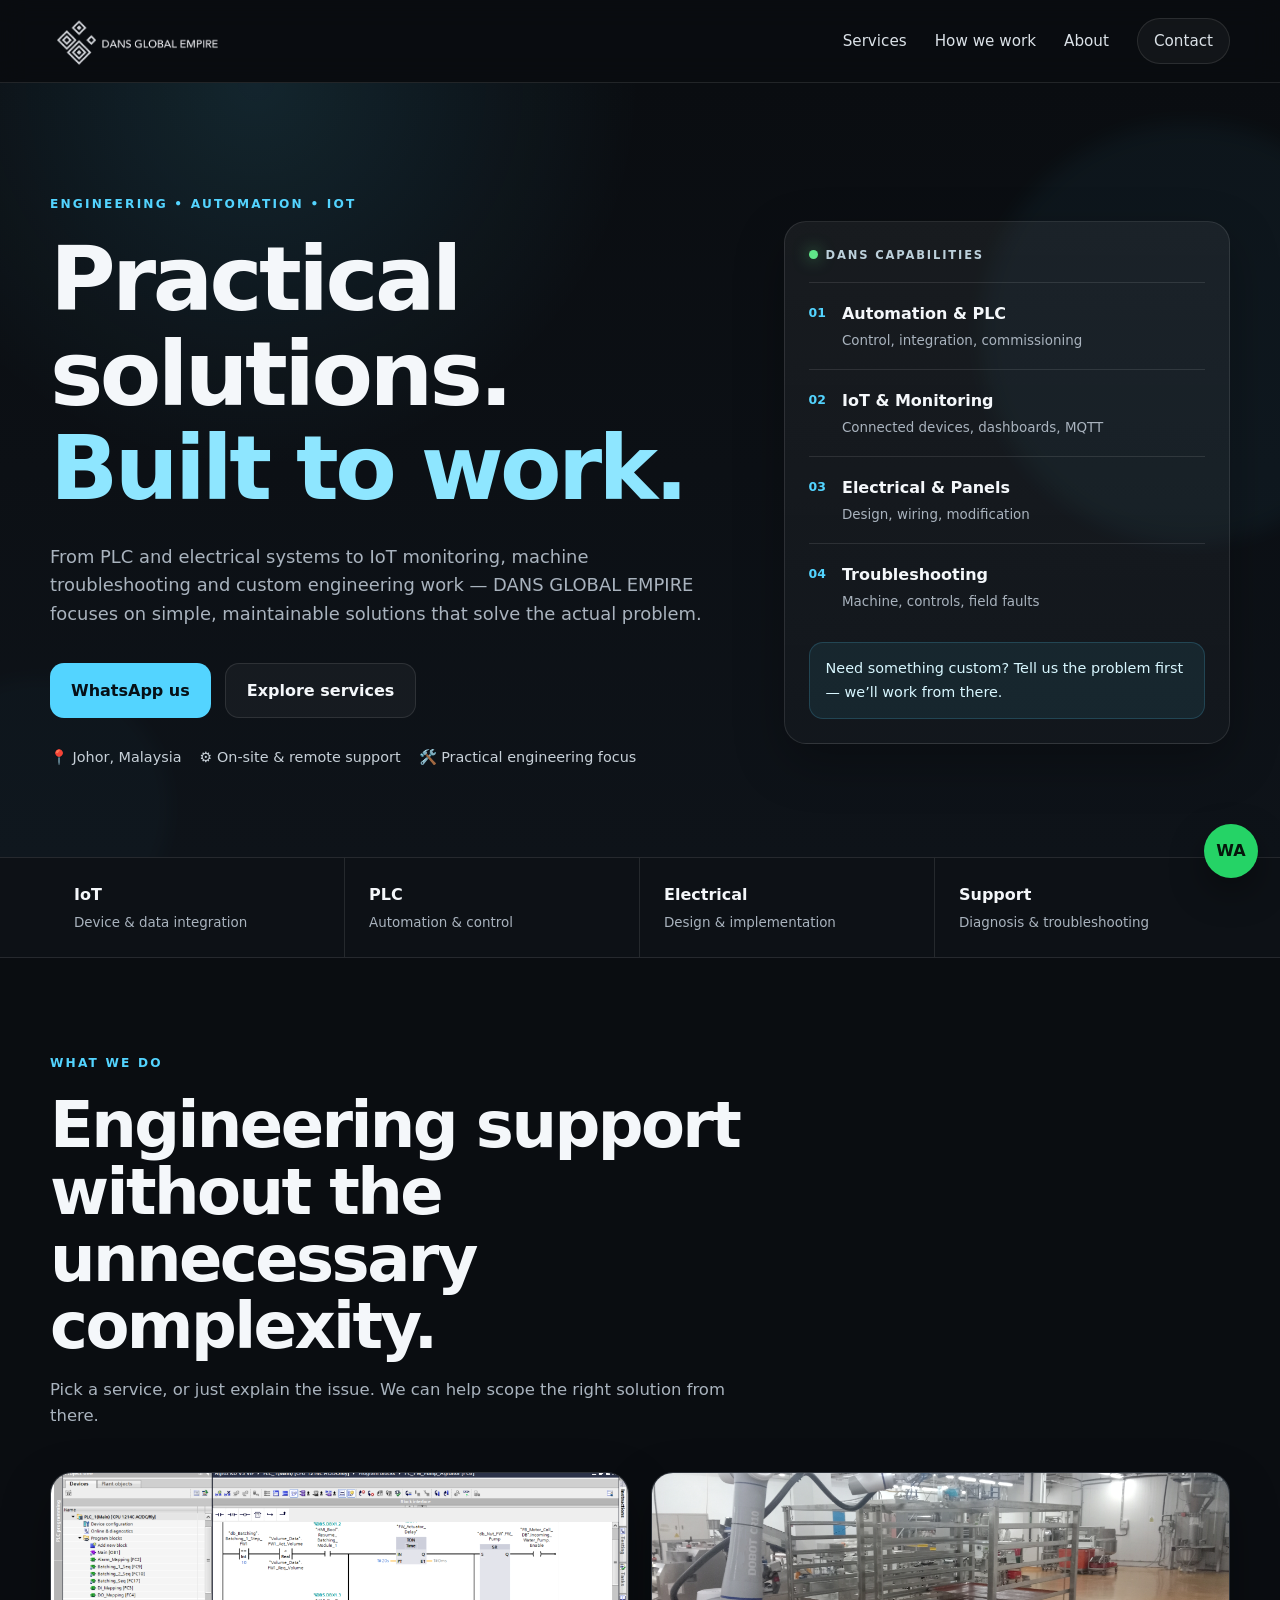
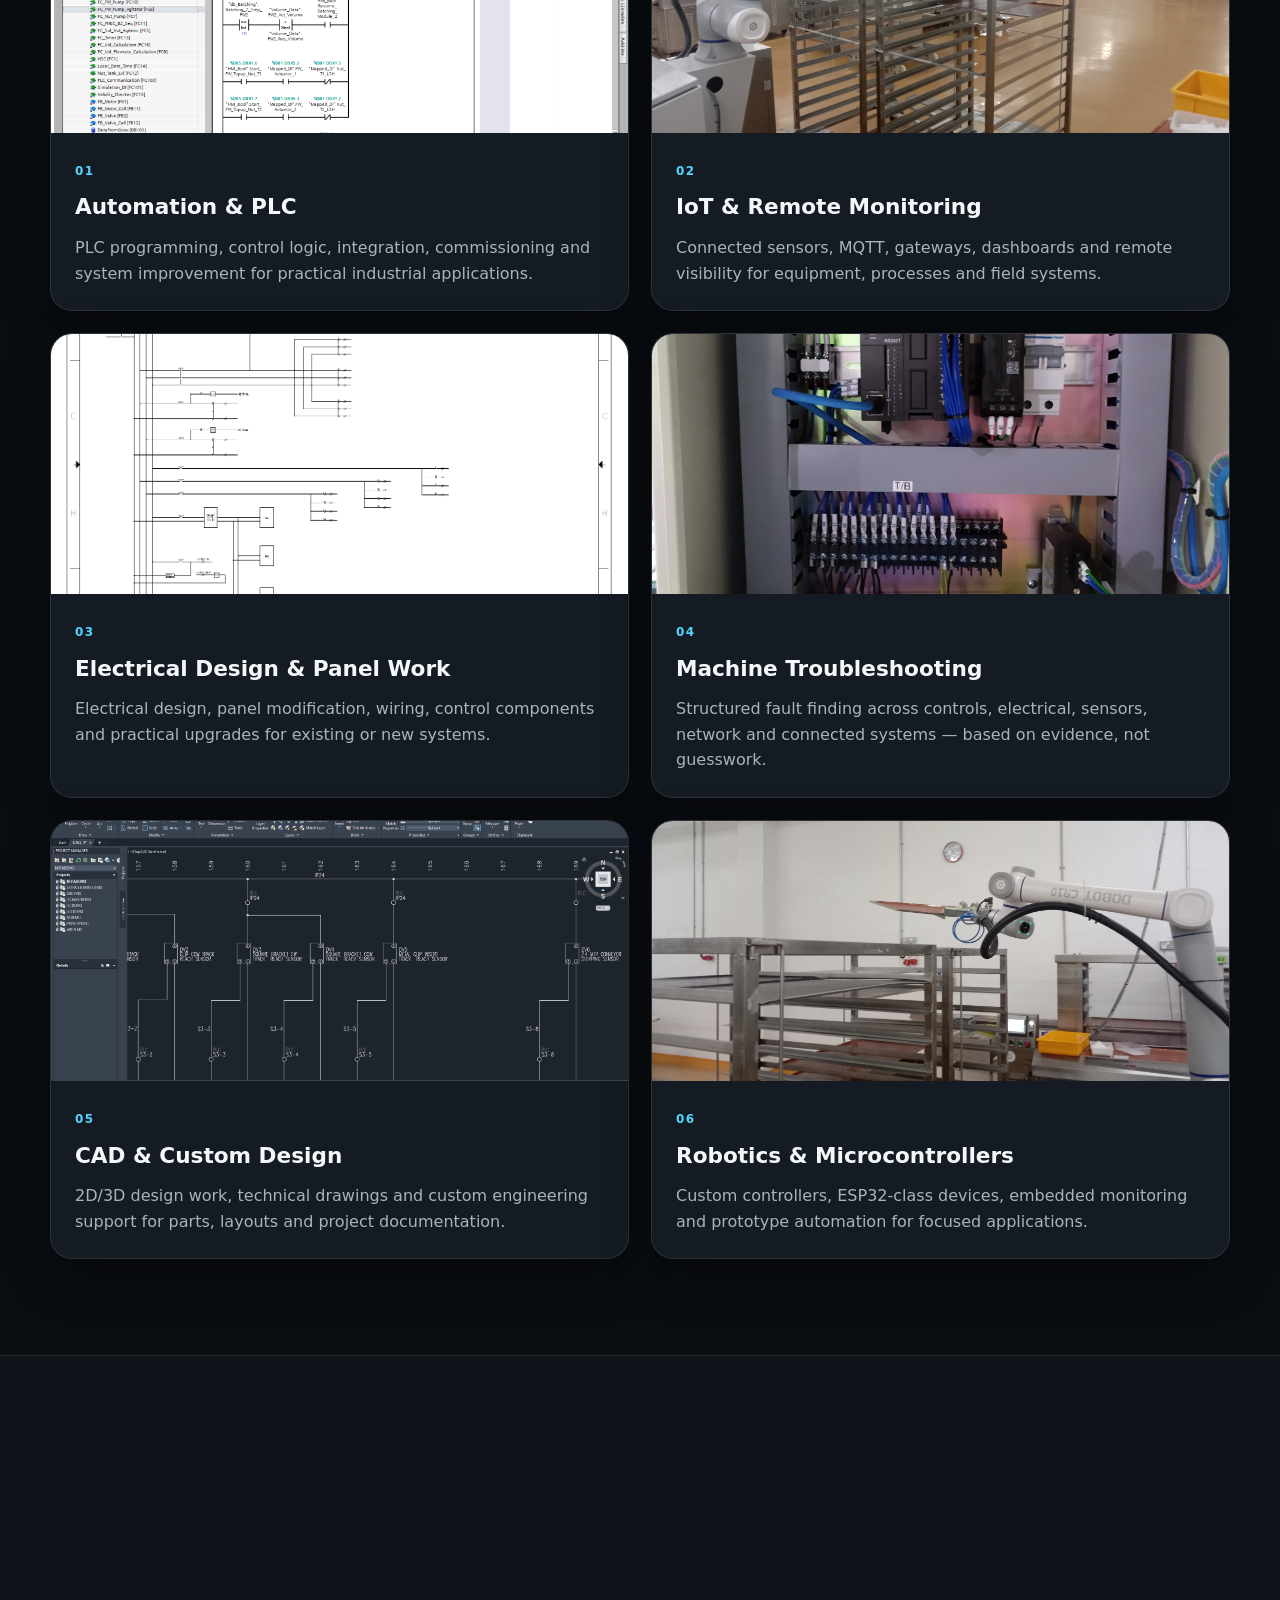
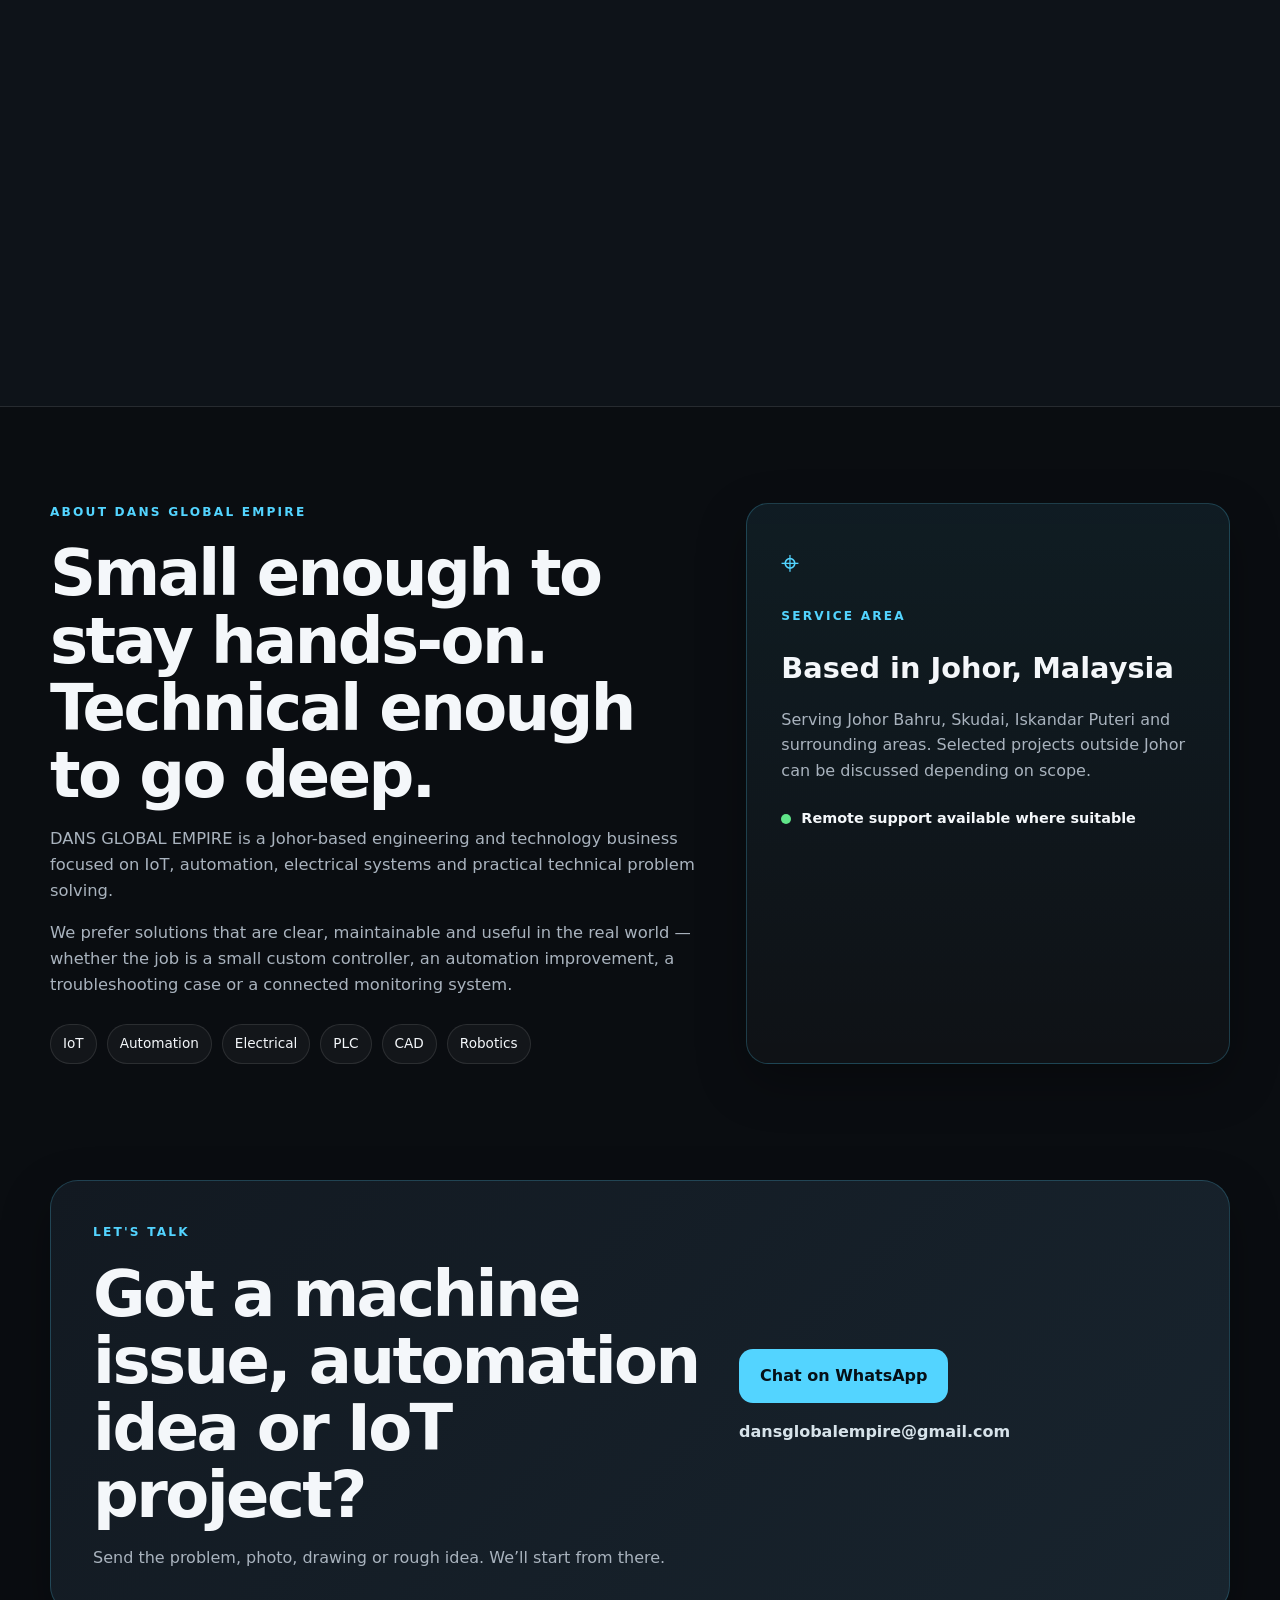
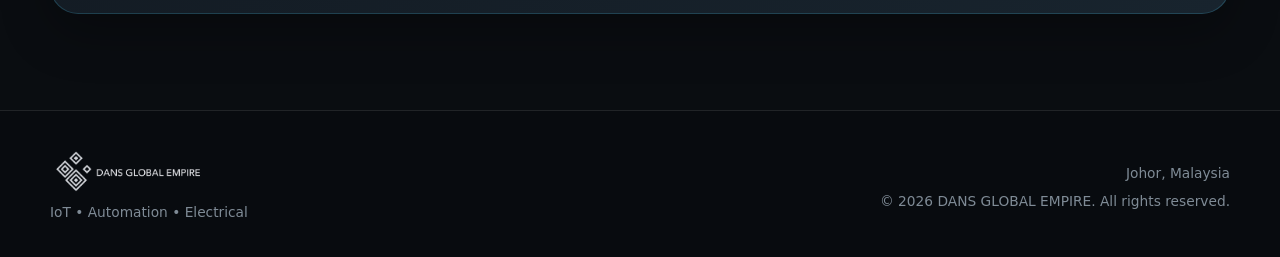
==== DANS-Global-Empire-v2/index.html @ d1bdd649 "Create DANS Global Empire v2 preview" ====
<!doctype html>
<html lang="en">
<head>
  <meta charset="utf-8">
  <meta name="viewport" content="width=device-width,initial-scale=1">
  <title>DANS GLOBAL EMPIRE | IoT, Automation & Electrical Solutions</title>
  <meta name="description" content="DANS GLOBAL EMPIRE provides practical IoT, automation, PLC, electrical, troubleshooting, CAD and robotics solutions from Johor, Malaysia.">
  <meta name="robots" content="noindex,nofollow">
  <link rel="canonical" href="https://dansglobalempire.com/">
  <link rel="icon" href="favicon/favicon.png">
  <link rel="stylesheet" href="styles.css">
  <meta property="og:type" content="website">
  <meta property="og:title" content="DANS GLOBAL EMPIRE">
  <meta property="og:description" content="Practical IoT, automation and electrical solutions from Johor, Malaysia.">
  <meta property="og:url" content="https://dansglobalempire.com/">
</head>
<body>
  <header class="site-header">
    <div class="container nav-wrap">
      <a class="brand" href="#top" aria-label="DANS GLOBAL EMPIRE home">
        <img src="favicon/logo.png" alt="DANS GLOBAL EMPIRE logo">
      </a>
      <button class="menu-btn" aria-label="Open menu" aria-expanded="false">☰</button>
      <nav class="nav" aria-label="Main navigation">
        <a href="#services">Services</a>
        <a href="#approach">How we work</a>
        <a href="#about">About</a>
        <a href="#contact" class="nav-cta">Contact</a>
      </nav>
    </div>
  </header>

  <main id="top">
    <section class="hero">
      <div class="hero-glow glow-one"></div>
      <div class="hero-glow glow-two"></div>
      <div class="container hero-grid">
        <div class="hero-copy reveal">
          <div class="eyebrow">ENGINEERING • AUTOMATION • IoT</div>
          <h1>Practical solutions.<br><span>Built to work.</span></h1>
          <p class="hero-text">From PLC and electrical systems to IoT monitoring, machine troubleshooting and custom engineering work — DANS GLOBAL EMPIRE focuses on simple, maintainable solutions that solve the actual problem.</p>
          <div class="hero-actions">
            <a class="btn btn-primary" href="https://wa.me/60182354566?text=Hi%20DANS%20GLOBAL%20EMPIRE%2C%20I%27d%20like%20to%20ask%20about%20a%20project." target="_blank" rel="noopener">WhatsApp us</a>
            <a class="btn btn-secondary" href="#services">Explore services</a>
          </div>
          <div class="hero-points">
            <span>📍 Johor, Malaysia</span>
            <span>⚙️ On-site & remote support</span>
            <span>🛠️ Practical engineering focus</span>
          </div>
        </div>

        <div class="hero-panel reveal delay-1">
          <div class="panel-topline"><span class="status-dot"></span> DANS CAPABILITIES</div>
          <div class="cap-list">
            <div class="cap-item"><span>01</span><div><b>Automation & PLC</b><small>Control, integration, commissioning</small></div></div>
            <div class="cap-item"><span>02</span><div><b>IoT & Monitoring</b><small>Connected devices, dashboards, MQTT</small></div></div>
            <div class="cap-item"><span>03</span><div><b>Electrical & Panels</b><small>Design, wiring, modification</small></div></div>
            <div class="cap-item"><span>04</span><div><b>Troubleshooting</b><small>Machine, controls, field faults</small></div></div>
          </div>
          <div class="panel-note">Need something custom? Tell us the problem first — we’ll work from there.</div>
        </div>
      </div>
    </section>

    <section class="trust-strip">
      <div class="container trust-grid">
        <div><b>IoT</b><span>Device & data integration</span></div>
        <div><b>PLC</b><span>Automation & control</span></div>
        <div><b>Electrical</b><span>Design & implementation</span></div>
        <div><b>Support</b><span>Diagnosis & troubleshooting</span></div>
      </div>
    </section>

    <section class="section" id="services">
      <div class="container">
        <div class="section-head reveal">
          <div class="eyebrow">WHAT WE DO</div>
          <h2>Engineering support without the unnecessary complexity.</h2>
          <p>Pick a service, or just explain the issue. We can help scope the right solution from there.</p>
        </div>

        <div class="service-grid">
          <article class="service-card reveal">
            <img src="assets/products/plc/image1.png" alt="PLC and automation solution">
            <div class="service-body"><span class="service-no">01</span><h3>Automation & PLC</h3><p>PLC programming, control logic, integration, commissioning and system improvement for practical industrial applications.</p></div>
          </article>
          <article class="service-card reveal delay-1">
            <img src="assets/products/robot/image1.jpg" alt="IoT and robotics solution">
            <div class="service-body"><span class="service-no">02</span><h3>IoT & Remote Monitoring</h3><p>Connected sensors, MQTT, gateways, dashboards and remote visibility for equipment, processes and field systems.</p></div>
          </article>
          <article class="service-card reveal">
            <img src="assets/products/electricaldesign/image1.PNG" alt="Electrical design">
            <div class="service-body"><span class="service-no">03</span><h3>Electrical Design & Panel Work</h3><p>Electrical design, panel modification, wiring, control components and practical upgrades for existing or new systems.</p></div>
          </article>
          <article class="service-card reveal delay-1">
            <img src="assets/products/troubleshootingmachine/image1.jpg" alt="Machine troubleshooting">
            <div class="service-body"><span class="service-no">04</span><h3>Machine Troubleshooting</h3><p>Structured fault finding across controls, electrical, sensors, network and connected systems — based on evidence, not guesswork.</p></div>
          </article>
          <article class="service-card reveal">
            <img src="assets/products/cad2d3d/image2.PNG" alt="CAD design">
            <div class="service-body"><span class="service-no">05</span><h3>CAD & Custom Design</h3><p>2D/3D design work, technical drawings and custom engineering support for parts, layouts and project documentation.</p></div>
          </article>
          <article class="service-card reveal delay-1">
            <img src="assets/products/robot/image2.jpg" alt="Robotics and microcontroller systems">
            <div class="service-body"><span class="service-no">06</span><h3>Robotics & Microcontrollers</h3><p>Custom controllers, ESP32-class devices, embedded monitoring and prototype automation for focused applications.</p></div>
          </article>
        </div>
      </div>
    </section>

    <section class="section section-dark" id="approach">
      <div class="container">
        <div class="section-head reveal">
          <div class="eyebrow">HOW WE WORK</div>
          <h2>Understand first. Build second.</h2>
        </div>
        <div class="steps">
          <div class="step reveal"><span>01</span><h3>Understand</h3><p>We start with the actual issue, requirement, environment and constraints.</p></div>
          <div class="step reveal delay-1"><span>02</span><h3>Plan</h3><p>We propose a practical path with the right level of complexity — no more than needed.</p></div>
          <div class="step reveal"><span>03</span><h3>Implement</h3><p>Build, wire, configure, program or integrate while preserving what already works.</p></div>
          <div class="step reveal delay-1"><span>04</span><h3>Verify</h3><p>Test the result properly and confirm the system behaves as intended before closing.</p></div>
        </div>
      </div>
    </section>

    <section class="section" id="about">
      <div class="container about-grid">
        <div class="about-copy reveal">
          <div class="eyebrow">ABOUT DANS GLOBAL EMPIRE</div>
          <h2>Small enough to stay hands-on. Technical enough to go deep.</h2>
          <p>DANS GLOBAL EMPIRE is a Johor-based engineering and technology business focused on IoT, automation, electrical systems and practical technical problem solving.</p>
          <p>We prefer solutions that are clear, maintainable and useful in the real world — whether the job is a small custom controller, an automation improvement, a troubleshooting case or a connected monitoring system.</p>
          <div class="about-tags"><span>IoT</span><span>Automation</span><span>Electrical</span><span>PLC</span><span>CAD</span><span>Robotics</span></div>
        </div>
        <div class="location-card reveal delay-1">
          <div class="location-icon">⌖</div>
          <div class="eyebrow">SERVICE AREA</div>
          <h3>Based in Johor, Malaysia</h3>
          <p>Serving Johor Bahru, Skudai, Iskandar Puteri and surrounding areas. Selected projects outside Johor can be discussed depending on scope.</p>
          <div class="location-line"><span></span><b>Remote support available where suitable</b></div>
        </div>
      </div>
    </section>

    <section class="contact-section" id="contact">
      <div class="container contact-box reveal">
        <div>
          <div class="eyebrow">LET'S TALK</div>
          <h2>Got a machine issue, automation idea or IoT project?</h2>
          <p>Send the problem, photo, drawing or rough idea. We’ll start from there.</p>
        </div>
        <div class="contact-actions">
          <a class="btn btn-primary" href="https://wa.me/60182354566?text=Hi%20DANS%20GLOBAL%20EMPIRE%2C%20I%27d%20like%20to%20discuss%20a%20project." target="_blank" rel="noopener">Chat on WhatsApp</a>
          <a class="contact-email" href="mailto:dansglobalempire@gmail.com">dansglobalempire@gmail.com</a>
        </div>
      </div>
    </section>
  </main>

  <footer>
    <div class="container footer-wrap">
      <div class="footer-brand"><img src="favicon/logo.png" alt="DANS GLOBAL EMPIRE"><p>IoT • Automation • Electrical</p></div>
      <div class="footer-right"><p>Johor, Malaysia</p><p>© 2026 DANS GLOBAL EMPIRE. All rights reserved.</p></div>
    </div>
  </footer>

  <a class="float-wa" href="https://wa.me/60182354566?text=Hi%20DANS%20GLOBAL%20EMPIRE" target="_blank" rel="noopener" aria-label="Chat on WhatsApp">WA</a>
  <script src="script.js"></script>
</body>
</html>
---- DANS-Global-Empire-v2/styles.css ----
:root{
  --bg:#0a0d11;--bg2:#10151b;--panel:#151b22;--panel2:#1b232c;--text:#f4f7fa;--muted:#a9b3be;--line:rgba(255,255,255,.1);--accent:#53d4ff;--accent2:#8ee6ff;--max:1180px;--radius:22px;--shadow:0 18px 50px rgba(0,0,0,.28)
}
*{box-sizing:border-box}html{scroll-behavior:smooth}body{margin:0;font-family:Inter,ui-sans-serif,system-ui,-apple-system,BlinkMacSystemFont,"Segoe UI",sans-serif;background:var(--bg);color:var(--text);line-height:1.6}img{max-width:100%;display:block}a{color:inherit;text-decoration:none}.container{width:min(var(--max),calc(100% - 40px));margin:auto}
.site-header{position:sticky;top:0;z-index:50;background:rgba(10,13,17,.82);backdrop-filter:blur(14px);border-bottom:1px solid var(--line)}.nav-wrap{min-height:82px;display:flex;align-items:center;justify-content:space-between;gap:24px}.brand img{height:56px;width:auto}.nav{display:flex;align-items:center;gap:28px}.nav a{font-size:.95rem;color:#dbe2e8;transition:.2s}.nav a:hover{color:#fff}.nav-cta{border:1px solid var(--line);padding:10px 16px;border-radius:999px;background:rgba(255,255,255,.04)}.menu-btn{display:none;background:none;border:0;color:white;font-size:1.5rem}
.hero{position:relative;overflow:hidden;padding:112px 0 88px;background:radial-gradient(circle at 20% 0%,rgba(83,212,255,.12),transparent 30%),linear-gradient(180deg,#0a0d11 0%,#0e1319 100%)}.hero-grid{display:grid;grid-template-columns:1.2fr .8fr;gap:64px;align-items:center}.hero-copy{position:relative;z-index:2}.eyebrow{font-size:.76rem;letter-spacing:.18em;font-weight:800;color:var(--accent);text-transform:uppercase;margin-bottom:18px}.hero h1,.section-head h2,.about-copy h2,.contact-box h2{letter-spacing:-.04em;line-height:1.05;margin:0}.hero h1{font-size:clamp(3rem,7vw,6.4rem);max-width:900px}.hero h1 span{color:var(--accent2)}.hero-text{font-size:1.12rem;color:var(--muted);max-width:760px;margin:28px 0 0}.hero-actions{display:flex;gap:14px;flex-wrap:wrap;margin-top:34px}.btn{display:inline-flex;align-items:center;justify-content:center;padding:14px 21px;border-radius:14px;font-weight:800;transition:.2s}.btn-primary{background:var(--accent);color:#061017}.btn-primary:hover{transform:translateY(-2px);filter:brightness(1.06)}.btn-secondary{border:1px solid var(--line);background:rgba(255,255,255,.04)}.btn-secondary:hover{background:rgba(255,255,255,.08)}.hero-points{display:flex;gap:18px;flex-wrap:wrap;margin-top:28px;color:#c7d0d8;font-size:.9rem}.hero-panel{background:linear-gradient(180deg,rgba(255,255,255,.055),rgba(255,255,255,.025));border:1px solid var(--line);padding:24px;border-radius:var(--radius);box-shadow:var(--shadow);position:relative;z-index:2}.panel-topline{font-size:.72rem;letter-spacing:.16em;font-weight:800;color:#bcd0db;display:flex;align-items:center;gap:8px}.status-dot{width:9px;height:9px;border-radius:50%;background:#60e589;box-shadow:0 0 16px rgba(96,229,137,.65)}.cap-list{margin-top:18px}.cap-item{display:flex;gap:16px;padding:18px 0;border-top:1px solid var(--line)}.cap-item>span{font-size:.78rem;color:var(--accent);font-weight:800;padding-top:2px}.cap-item b{display:block;font-size:1rem}.cap-item small{display:block;color:var(--muted);font-size:.84rem;margin-top:3px}.panel-note{margin-top:12px;background:rgba(83,212,255,.08);border:1px solid rgba(83,212,255,.18);padding:14px 16px;border-radius:14px;color:#d8f7ff;font-size:.9rem}.hero-glow{position:absolute;border-radius:999px;filter:blur(10px);opacity:.35}.glow-one{width:420px;height:420px;background:rgba(83,212,255,.12);right:-120px;top:40px}.glow-two{width:260px;height:260px;background:rgba(83,212,255,.07);left:-90px;bottom:-80px}
.trust-strip{border-top:1px solid var(--line);border-bottom:1px solid var(--line);background:#0d1116}.trust-grid{display:grid;grid-template-columns:repeat(4,1fr)}.trust-grid>div{padding:24px;border-right:1px solid var(--line)}.trust-grid>div:last-child{border-right:0}.trust-grid b{display:block;font-size:1rem}.trust-grid span{display:block;color:var(--muted);font-size:.84rem;margin-top:4px}
.section{padding:96px 0}.section-dark{background:#0e1319;border-top:1px solid var(--line);border-bottom:1px solid var(--line)}.section-head{max-width:820px;margin-bottom:42px}.section-head h2,.about-copy h2,.contact-box h2{font-size:clamp(2.2rem,5vw,4.6rem)}.section-head p{color:var(--muted);max-width:680px;font-size:1.03rem}.service-grid{display:grid;grid-template-columns:repeat(2,1fr);gap:22px}.service-card{overflow:hidden;border-radius:var(--radius);background:var(--panel);border:1px solid var(--line);box-shadow:var(--shadow)}.service-card img{width:100%;height:260px;object-fit:cover;filter:saturate(.88) contrast(1.04)}.service-body{padding:24px}.service-no{font-size:.75rem;color:var(--accent);font-weight:800;letter-spacing:.12em}.service-body h3{margin:8px 0 10px;font-size:1.35rem}.service-body p{margin:0;color:var(--muted)}
.steps{display:grid;grid-template-columns:repeat(4,1fr);gap:18px}.step{background:var(--panel);border:1px solid var(--line);border-radius:18px;padding:24px;min-height:210px}.step span{color:var(--accent);font-weight:800;font-size:.78rem}.step h3{margin:32px 0 8px;font-size:1.25rem}.step p{margin:0;color:var(--muted);font-size:.94rem}
.about-grid{display:grid;grid-template-columns:1.15fr .85fr;gap:42px;align-items:stretch}.about-copy p{color:var(--muted);font-size:1.02rem;max-width:760px}.about-tags{display:flex;gap:10px;flex-wrap:wrap;margin-top:26px}.about-tags span{border:1px solid var(--line);background:rgba(255,255,255,.04);padding:8px 12px;border-radius:999px;font-size:.85rem}.location-card{border:1px solid rgba(83,212,255,.22);background:linear-gradient(180deg,rgba(83,212,255,.08),rgba(255,255,255,.025));padding:34px;border-radius:var(--radius);box-shadow:var(--shadow)}.location-icon{font-size:2rem;color:var(--accent);margin-bottom:18px}.location-card h3{font-size:1.8rem;margin:0 0 12px}.location-card p{color:var(--muted)}.location-line{display:flex;align-items:center;gap:10px;margin-top:24px;font-size:.9rem}.location-line span{width:10px;height:10px;border-radius:50%;background:#60e589}
.contact-section{padding:20px 0 96px}.contact-box{display:grid;grid-template-columns:1.15fr .85fr;gap:40px;align-items:center;background:linear-gradient(135deg,#121921,#18242e);border:1px solid rgba(83,212,255,.2);border-radius:28px;padding:42px;box-shadow:var(--shadow)}.contact-box p{color:var(--muted);margin-bottom:0}.contact-actions{display:flex;flex-direction:column;align-items:flex-start;gap:16px}.contact-email{color:#d7e3ea;font-weight:700}.contact-email:hover{color:var(--accent)}
footer{border-top:1px solid var(--line);background:#080b0f;padding:34px 0}.footer-wrap{display:flex;justify-content:space-between;gap:30px;align-items:center}.footer-brand img{height:50px;width:auto}.footer-brand p,.footer-right p{margin:6px 0 0;color:#7f8b96;font-size:.86rem}.footer-right{text-align:right}
.float-wa{position:fixed;right:22px;bottom:22px;z-index:60;width:54px;height:54px;border-radius:50%;display:grid;place-items:center;background:#25d366;color:#06160b;font-weight:900;box-shadow:0 14px 35px rgba(0,0,0,.35)}
.reveal{opacity:0;transform:translateY(18px);transition:opacity .6s ease,transform .6s ease}.reveal.visible{opacity:1;transform:none}.delay-1{transition-delay:.1s}
@media(max-width:900px){.nav{position:absolute;top:82px;left:20px;right:20px;display:none;flex-direction:column;align-items:stretch;background:#11171e;border:1px solid var(--line);border-radius:16px;padding:16px;box-shadow:var(--shadow)}.nav.open{display:flex}.menu-btn{display:block}.hero{padding:78px 0 64px}.hero-grid,.about-grid,.contact-box{grid-template-columns:1fr}.hero-panel{margin-top:10px}.trust-grid{grid-template-columns:repeat(2,1fr)}.trust-grid>div:nth-child(2){border-right:0}.service-grid{grid-template-columns:1fr}.steps{grid-template-columns:repeat(2,1fr)}.footer-wrap{align-items:flex-start;flex-direction:column}.footer-right{text-align:left}}
@media(max-width:560px){.container{width:min(var(--max),calc(100% - 28px))}.site-header .brand img{height:48px}.nav-wrap{min-height:72px}.hero h1{font-size:3.2rem}.hero-text{font-size:1rem}.hero-points{flex-direction:column;gap:8px}.trust-grid{grid-template-columns:1fr 1fr}.trust-grid>div{padding:18px}.section{padding:72px 0}.service-card img{height:210px}.steps{grid-template-columns:1fr}.contact-box{padding:28px}.footer-brand img{height:44px}}
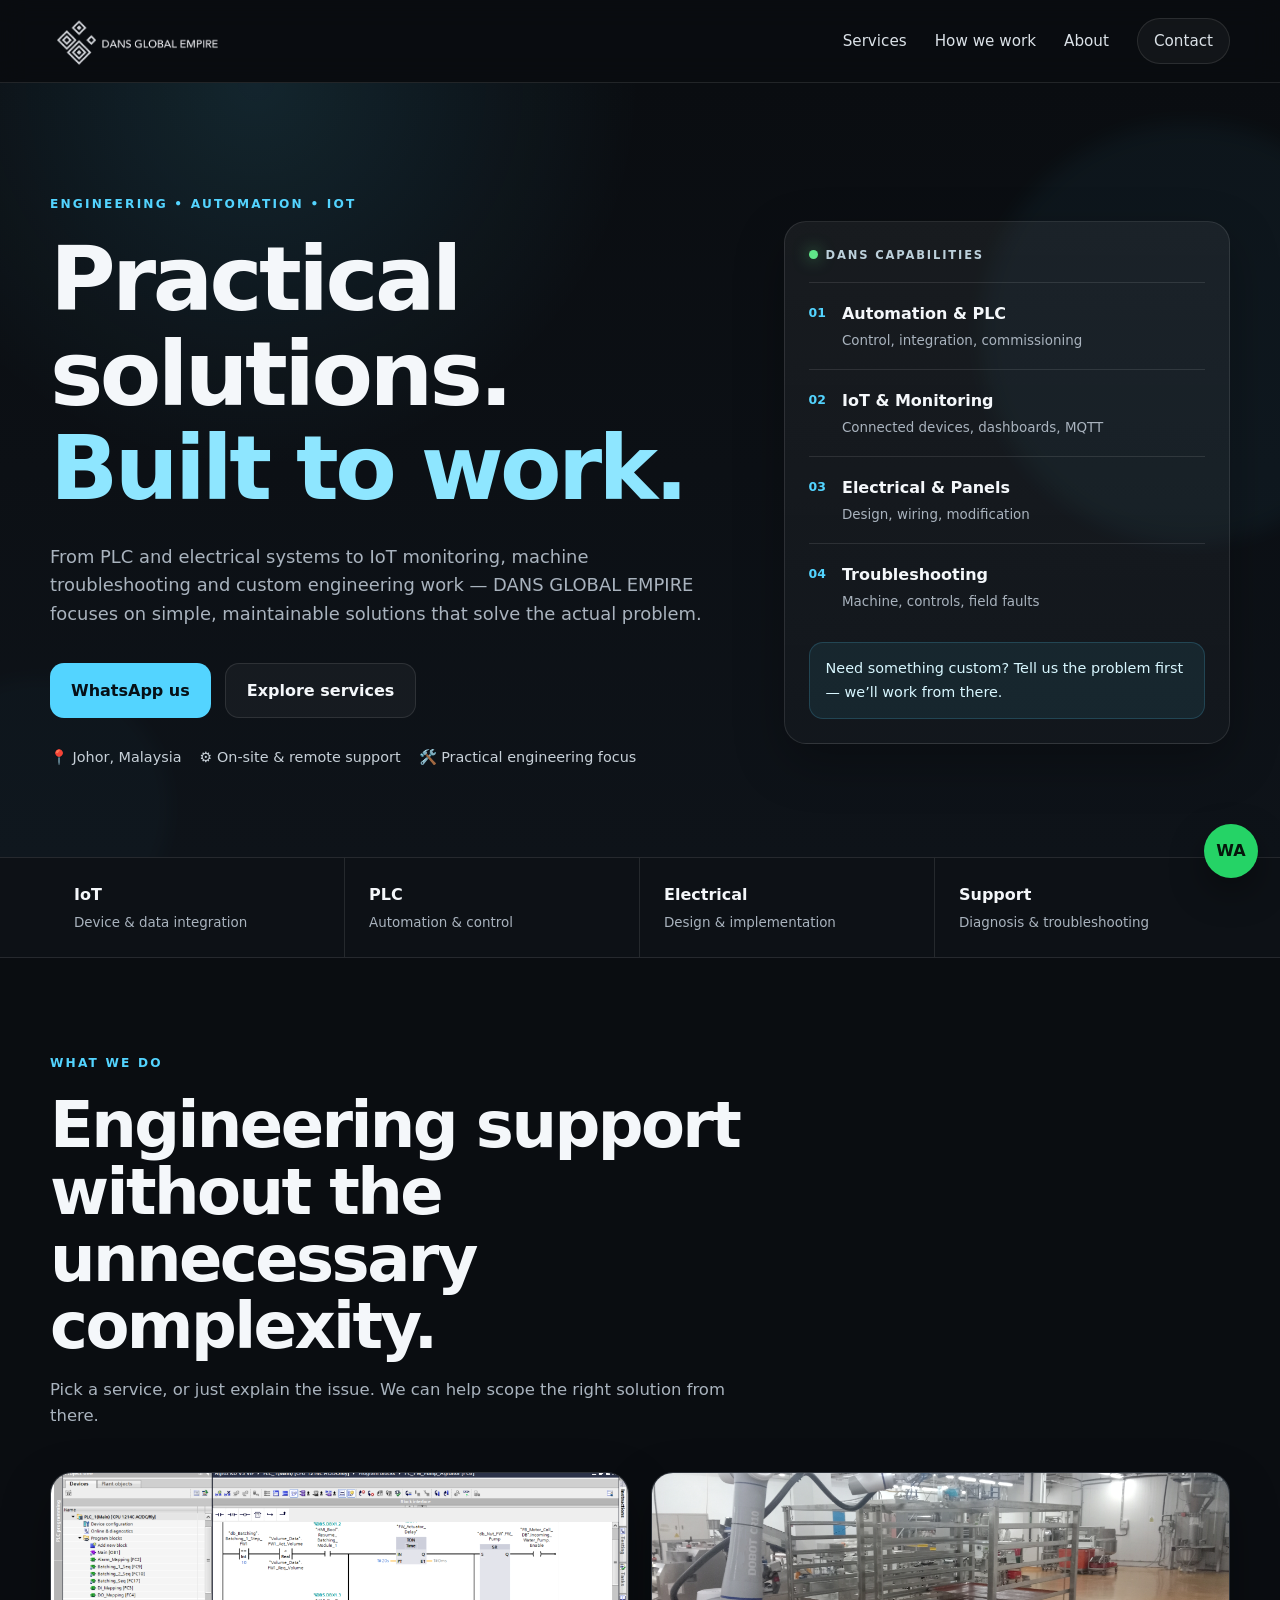
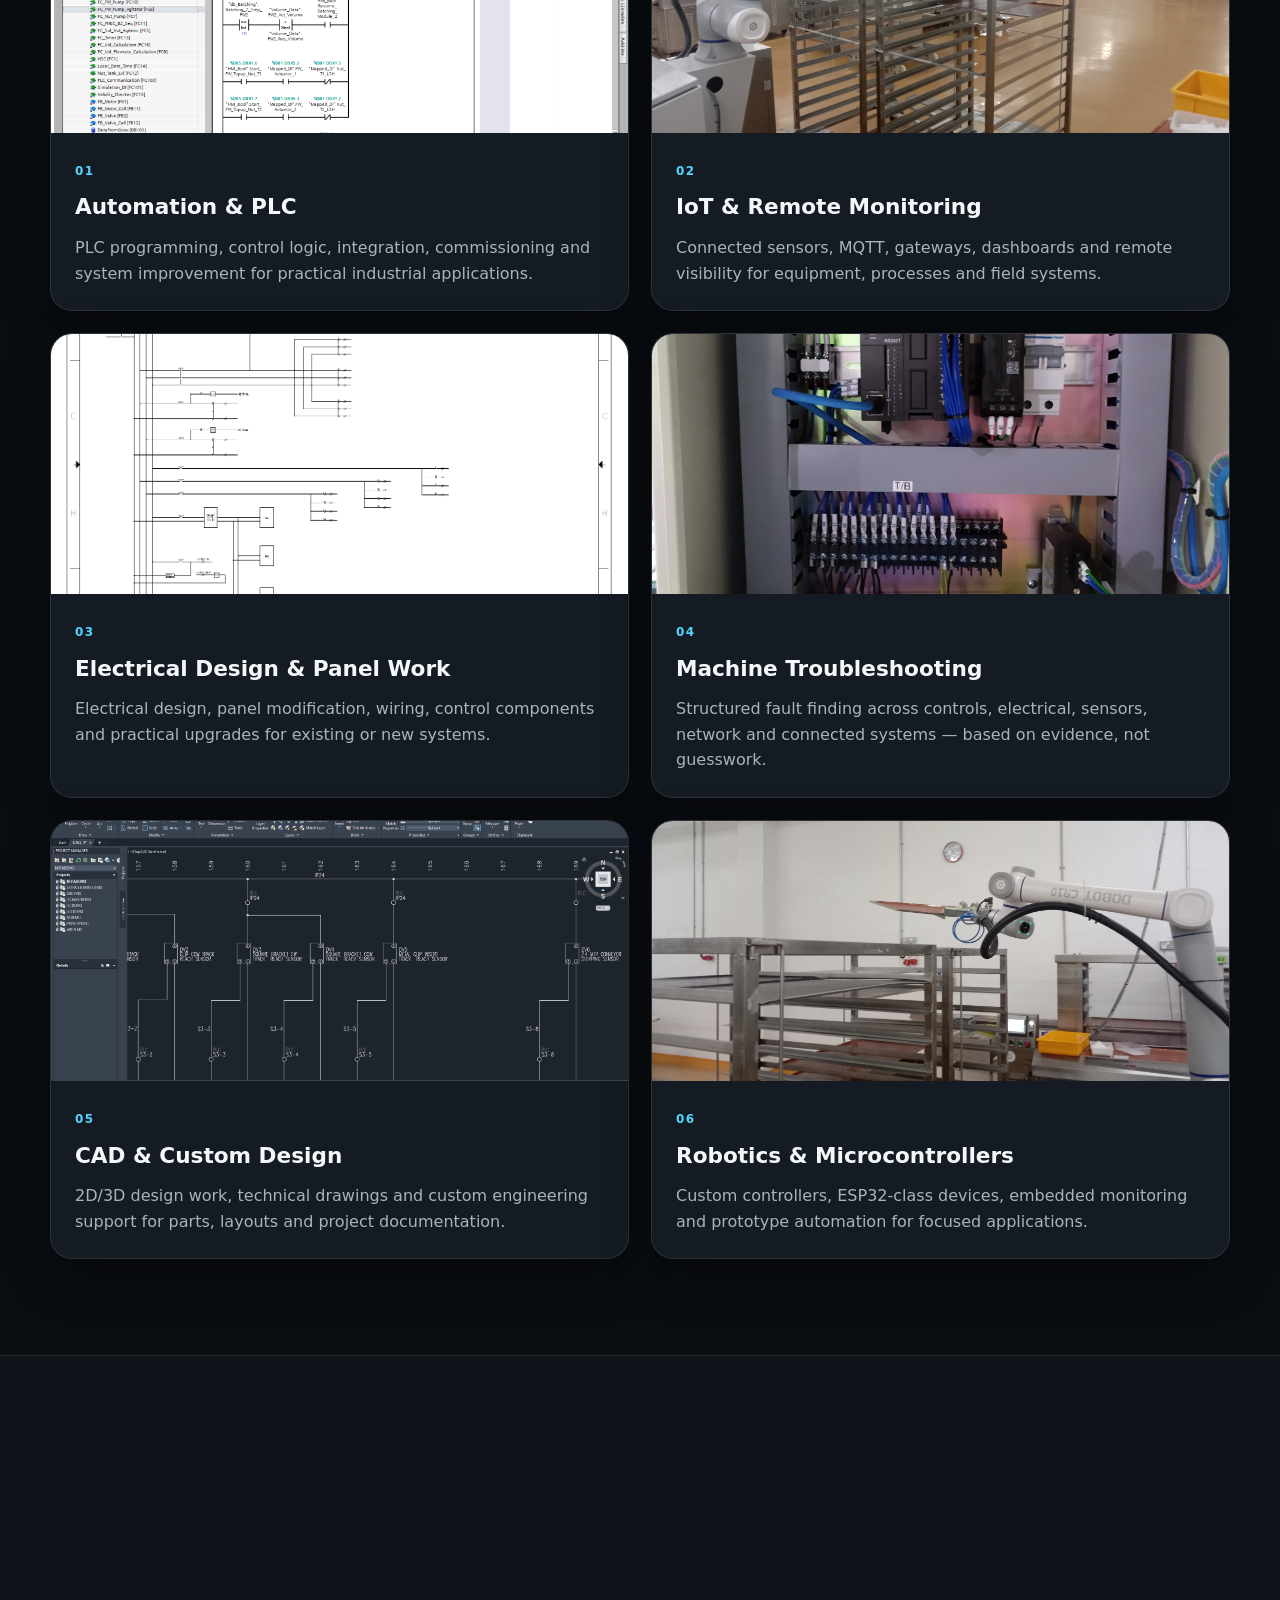
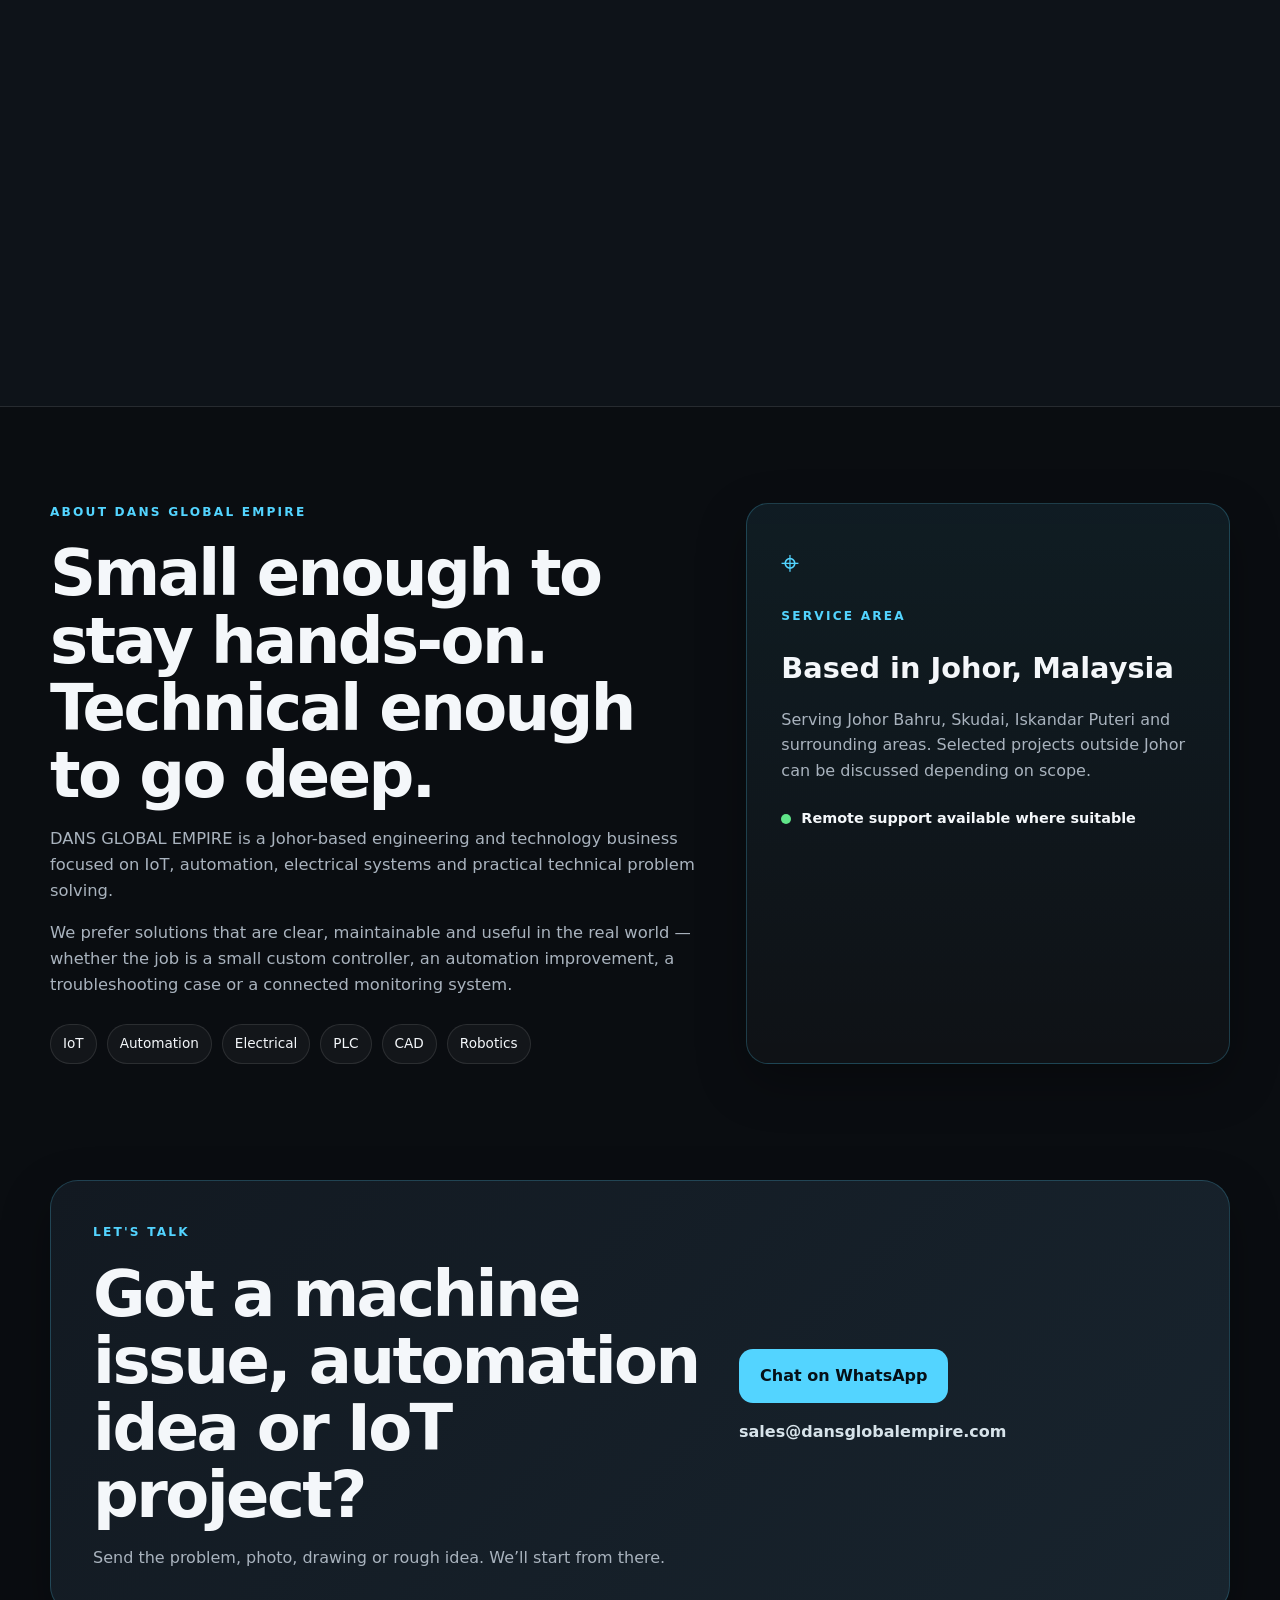
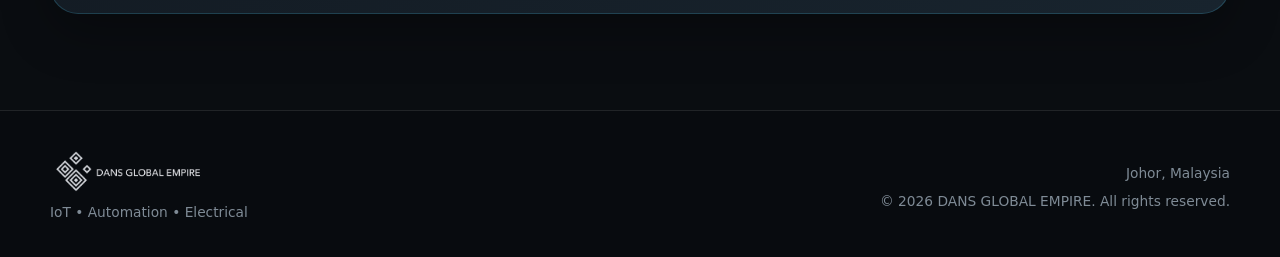
==== commit 4c869234: "Fix DANS sales email" ====
--- a/DANS-Global-Empire-v2/index.html
+++ b/DANS-Global-Empire-v2/index.html
@@ -152,7 +152,7 @@
         </div>
         <div class="contact-actions">
           <a class="btn btn-primary" href="https://wa.me/60182354566?text=Hi%20DANS%20GLOBAL%20EMPIRE%2C%20I%27d%20like%20to%20discuss%20a%20project." target="_blank" rel="noopener">Chat on WhatsApp</a>
-          <a class="contact-email" href="mailto:dansglobalempire@gmail.com">dansglobalempire@gmail.com</a>
+          <a class="contact-email" href="mailto:sales@dansglobalempire.com">sales@dansglobalempire.com</a>
         </div>
       </div>
     </section>
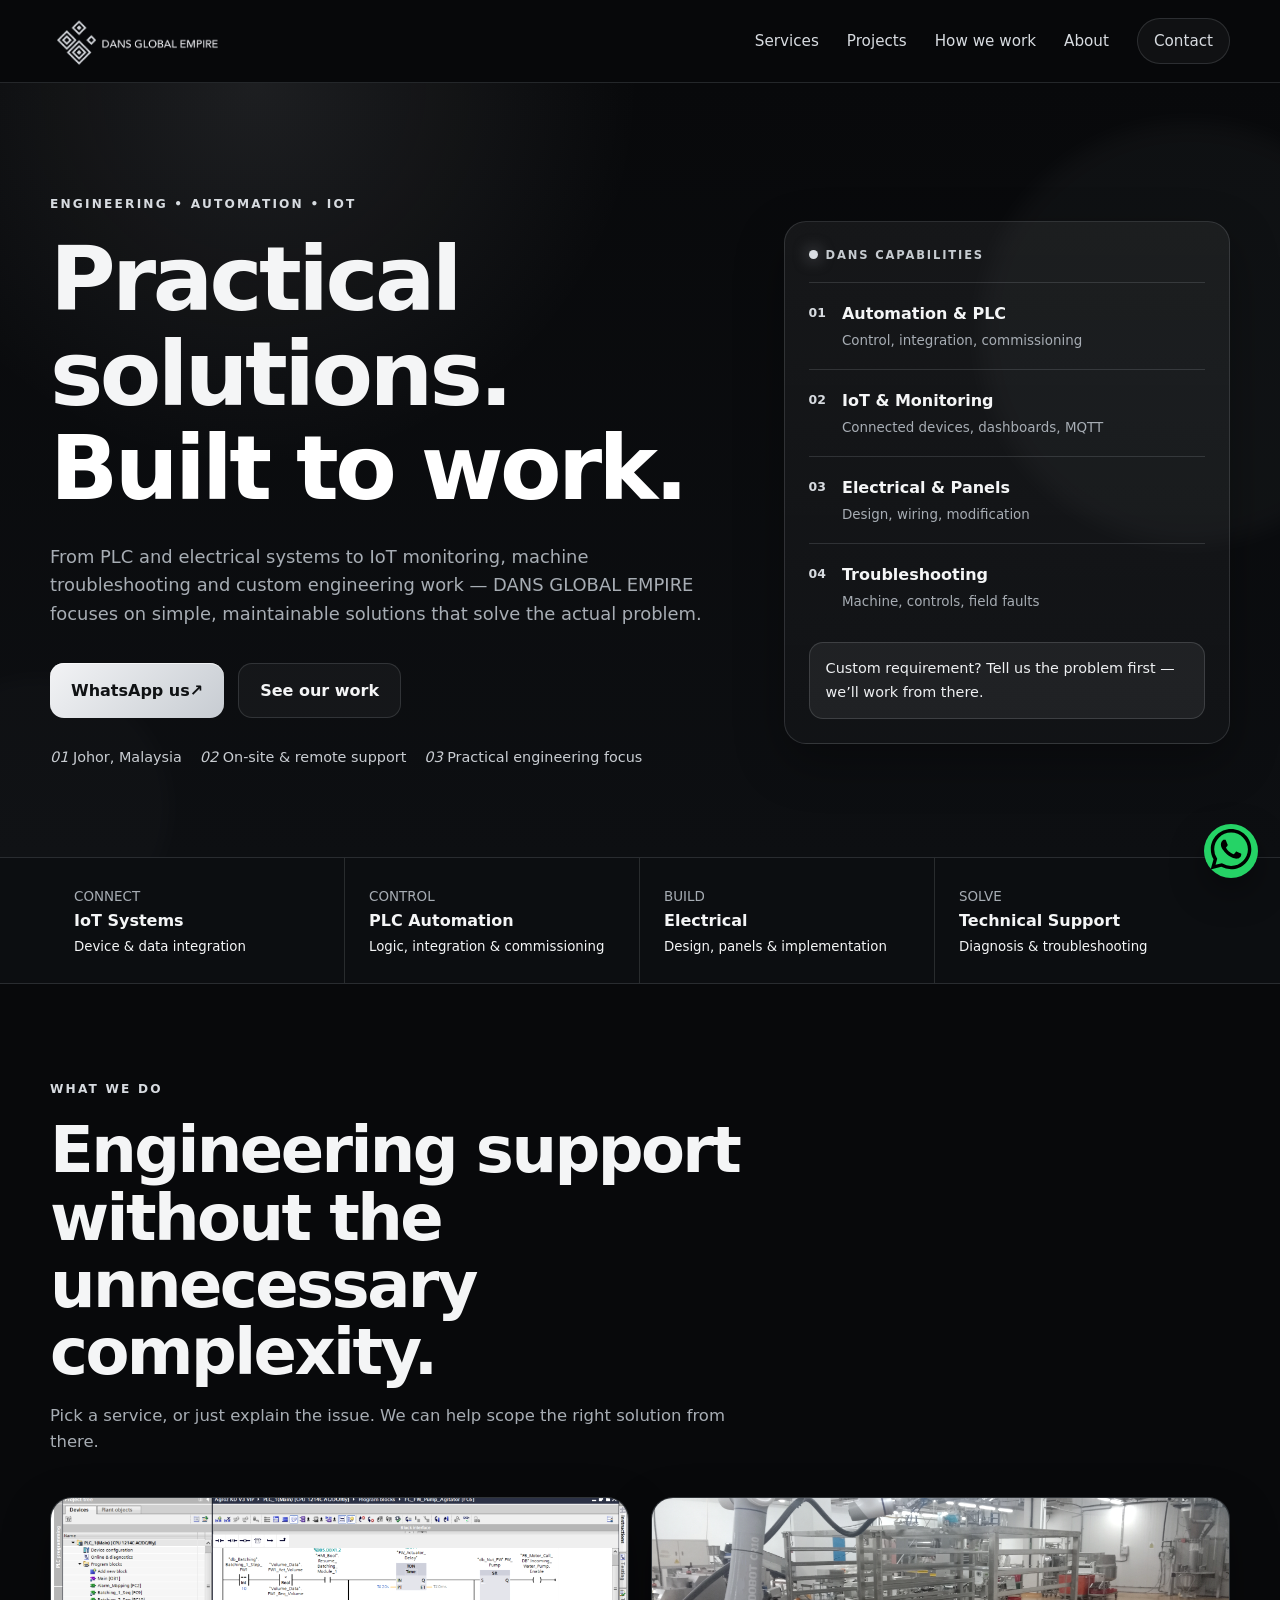
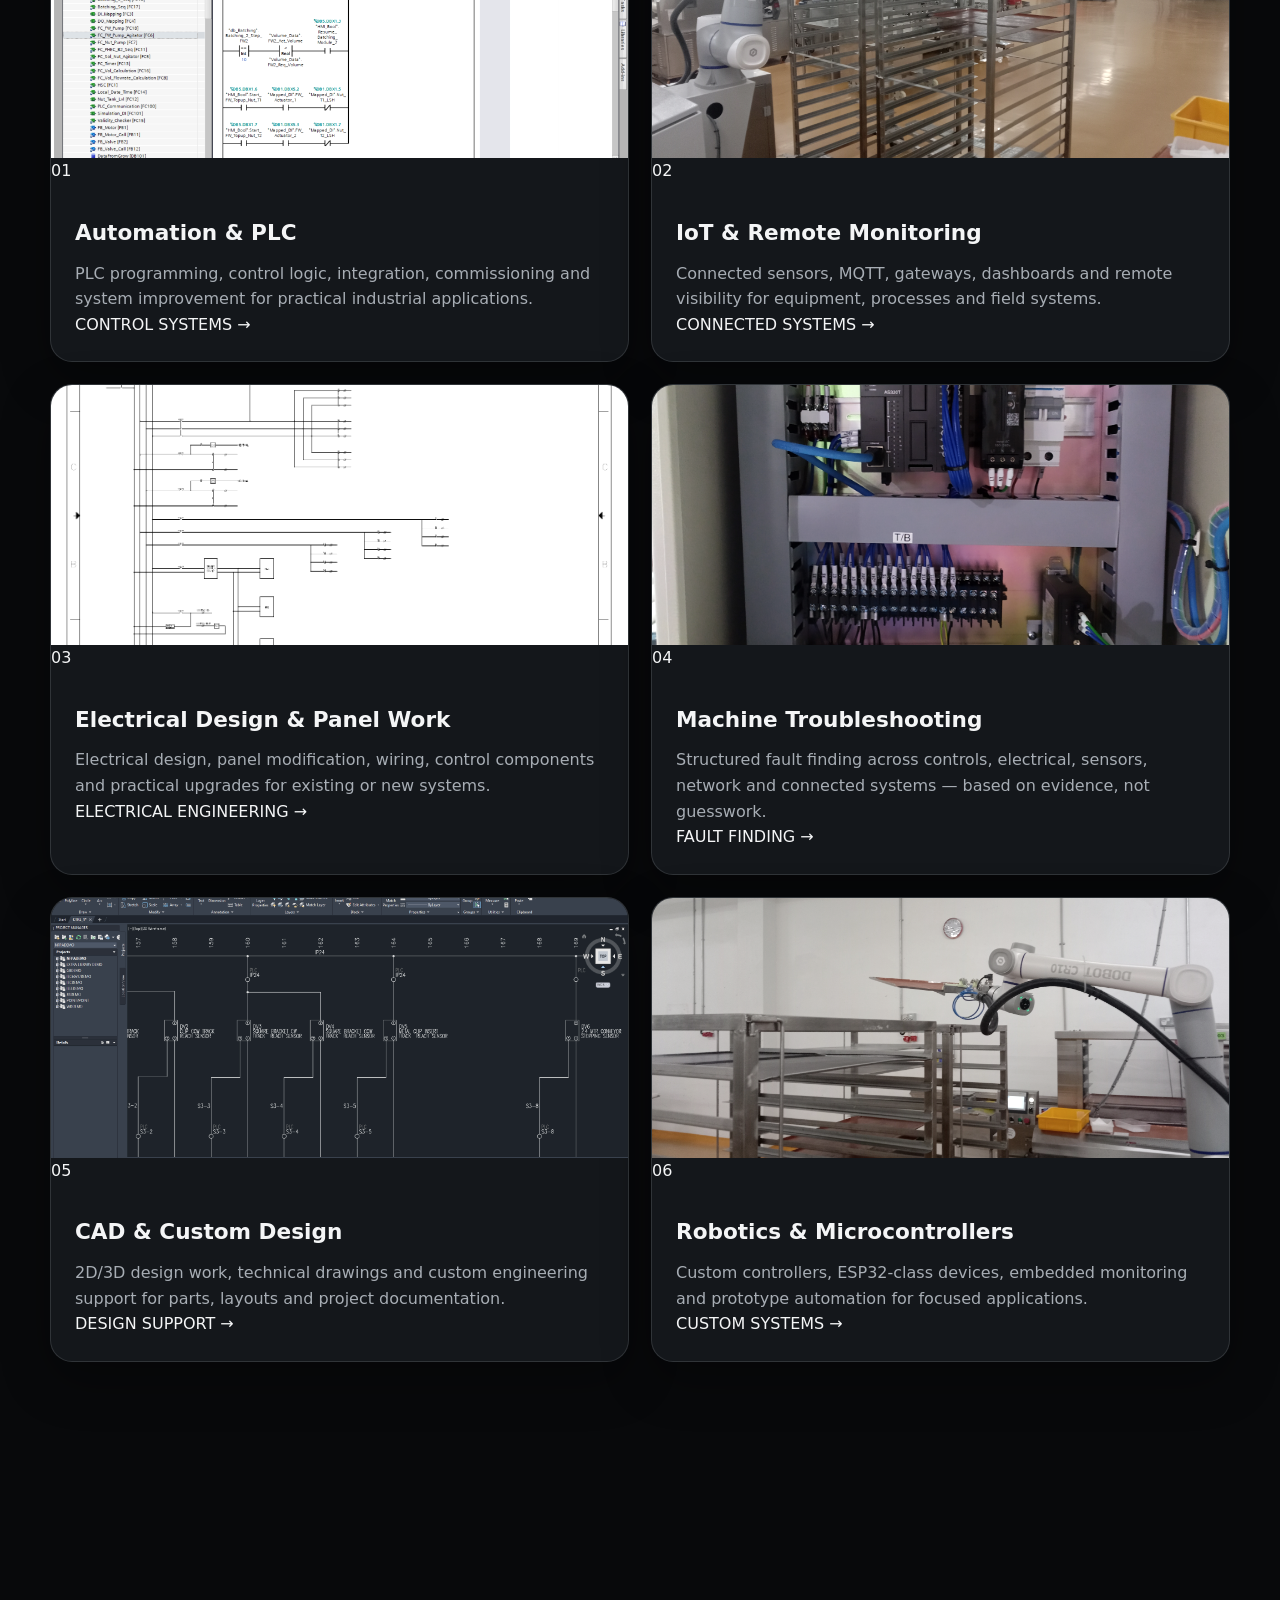
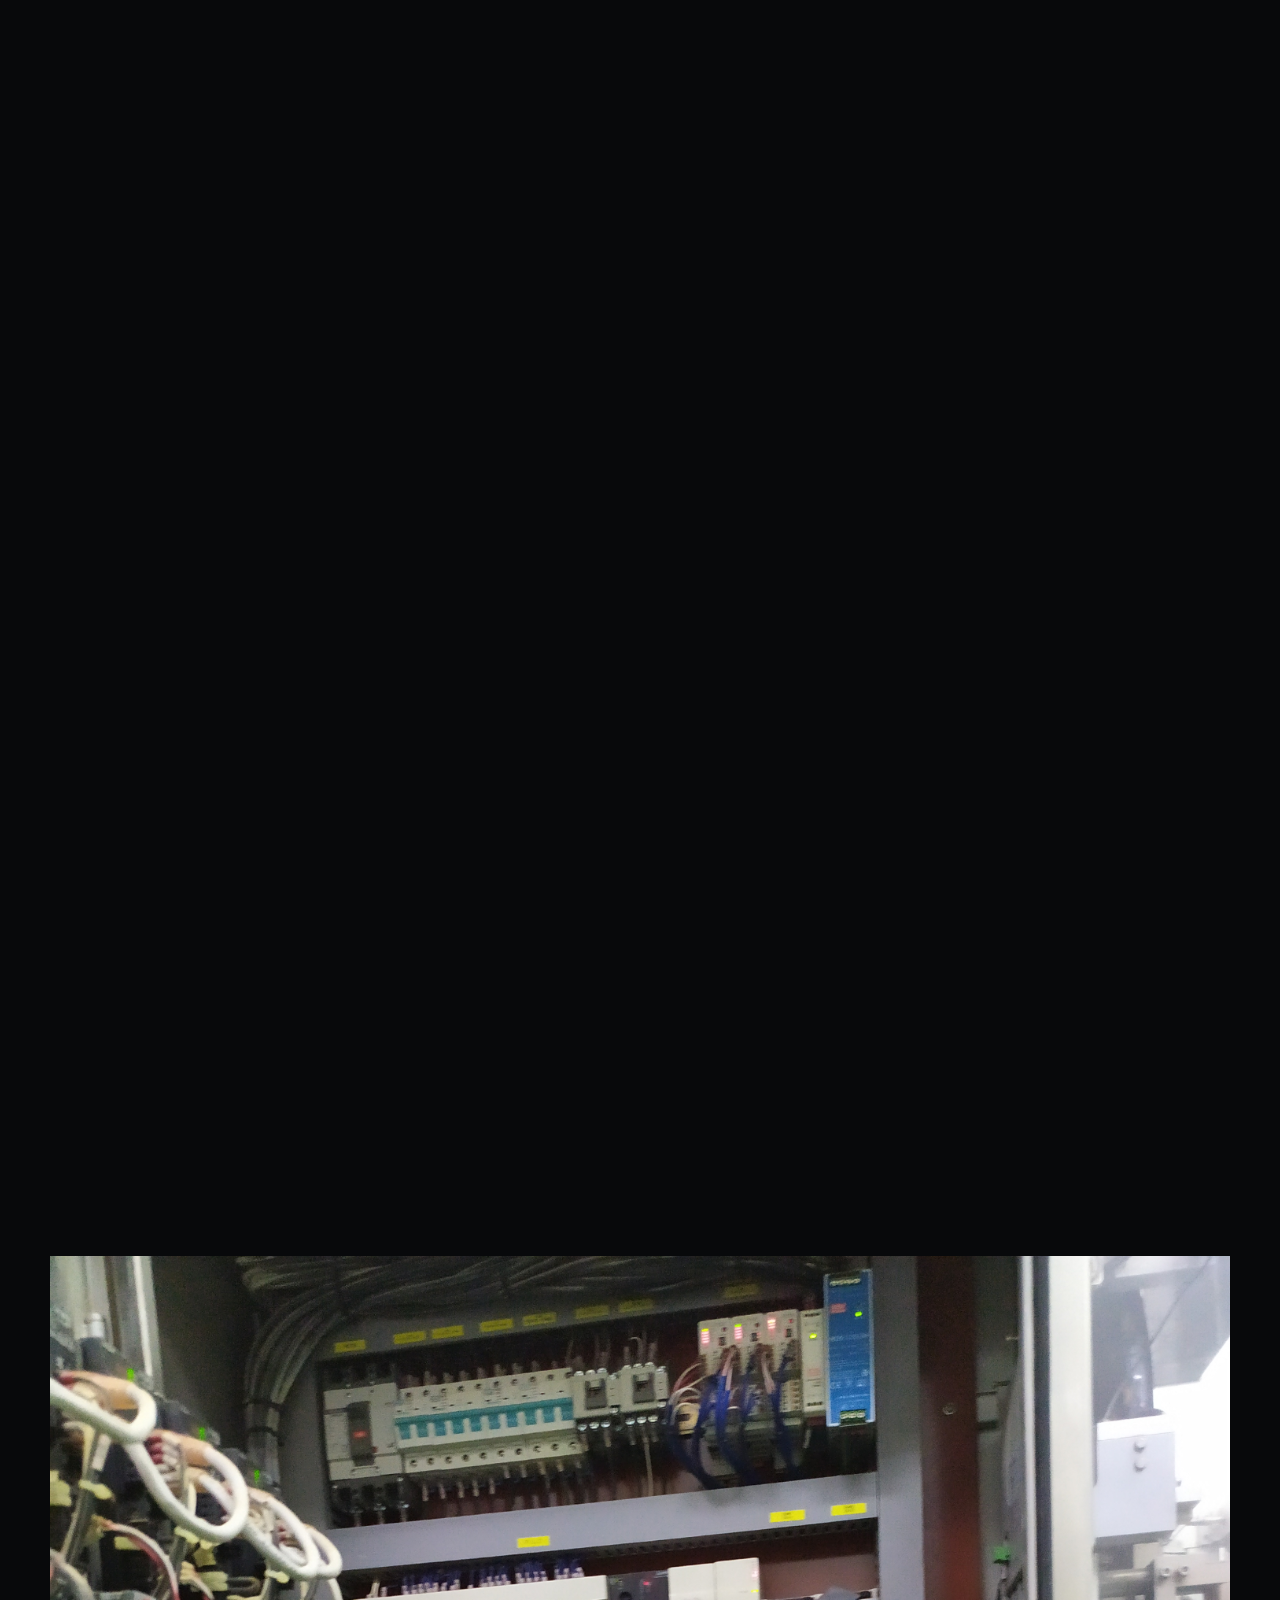
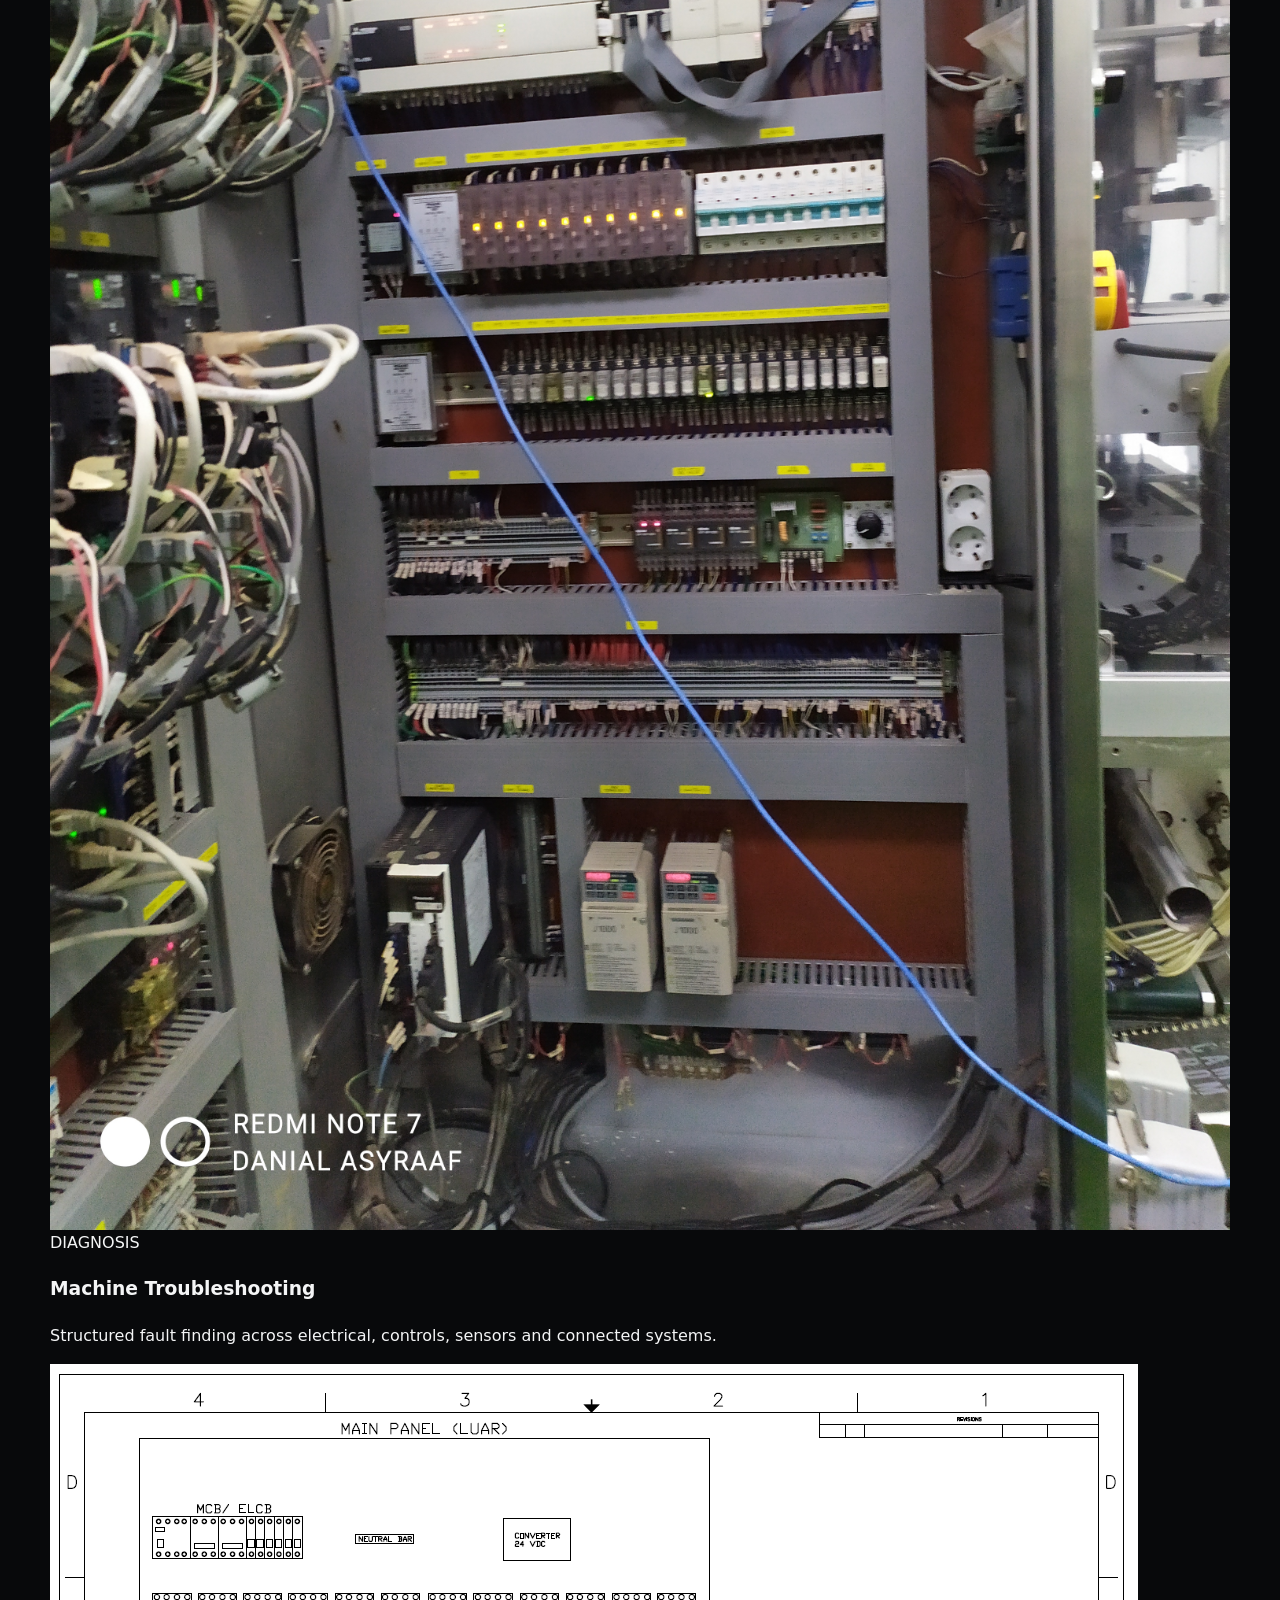
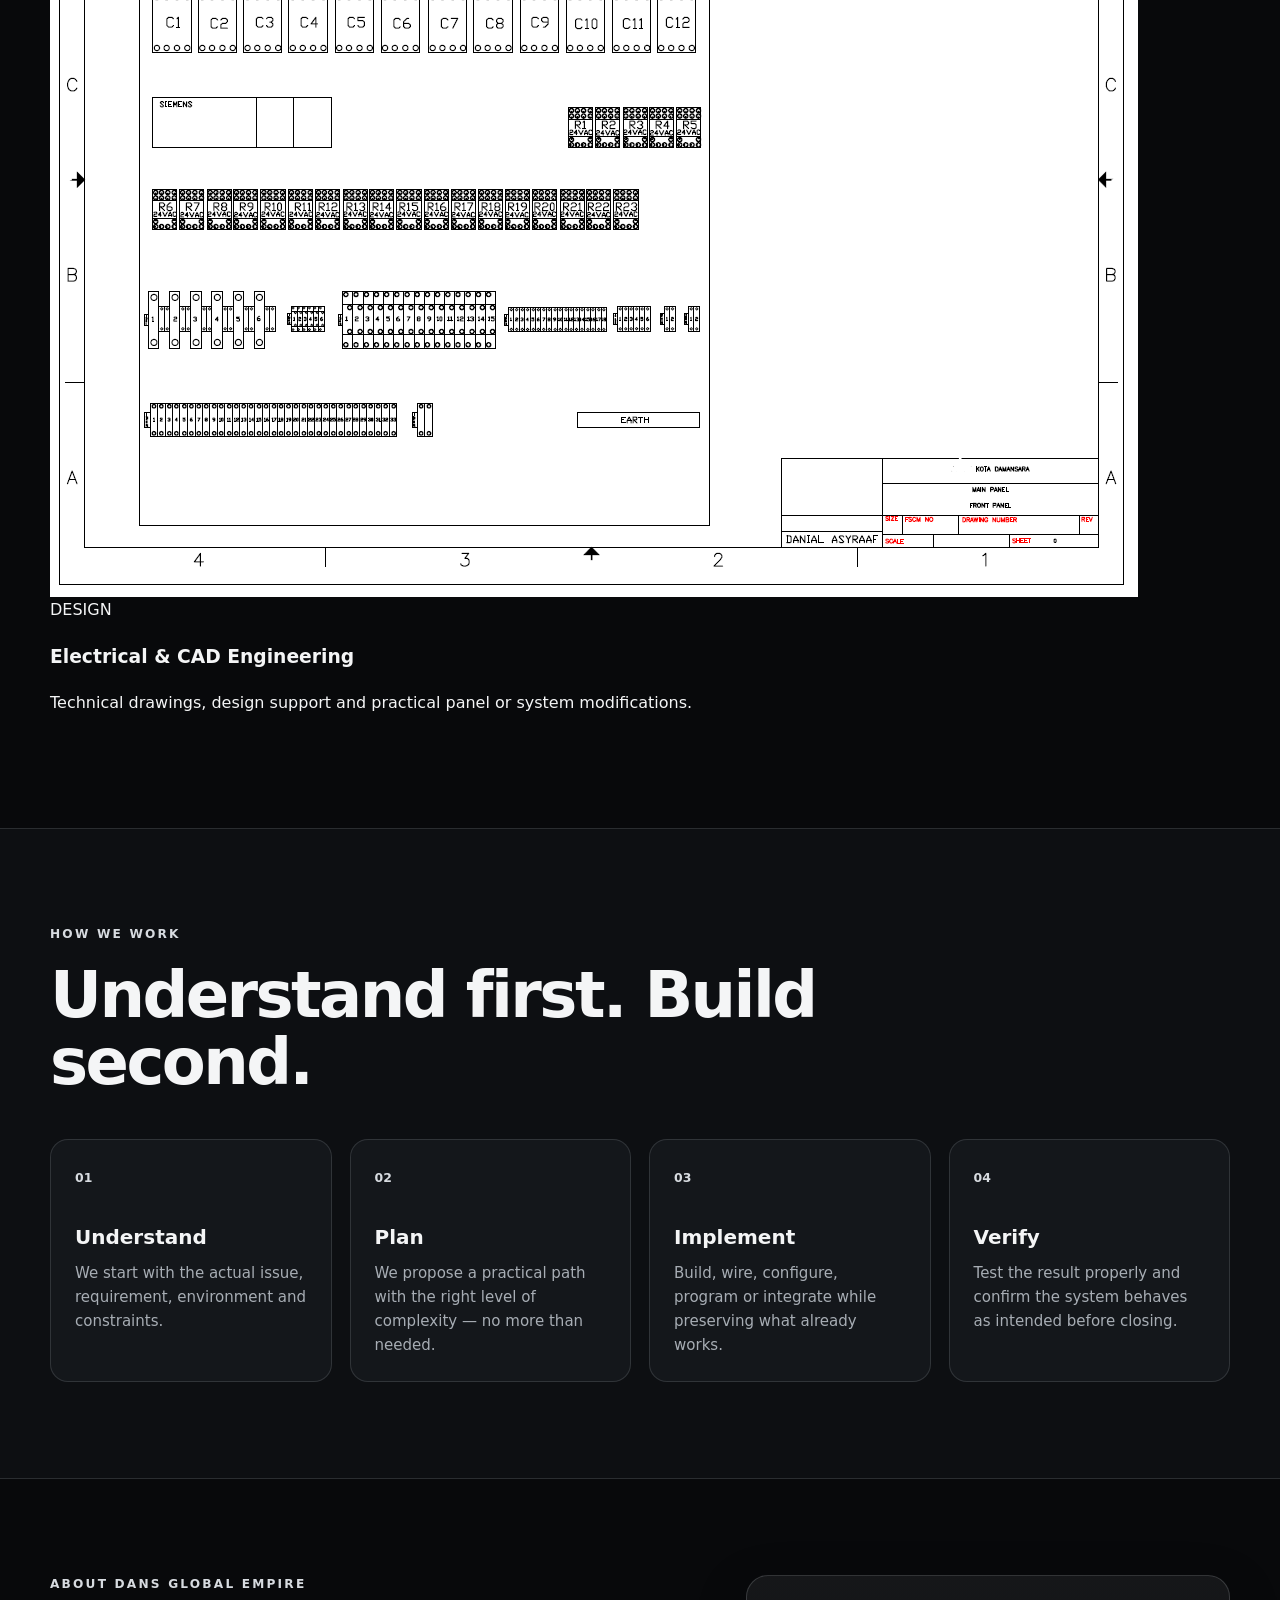
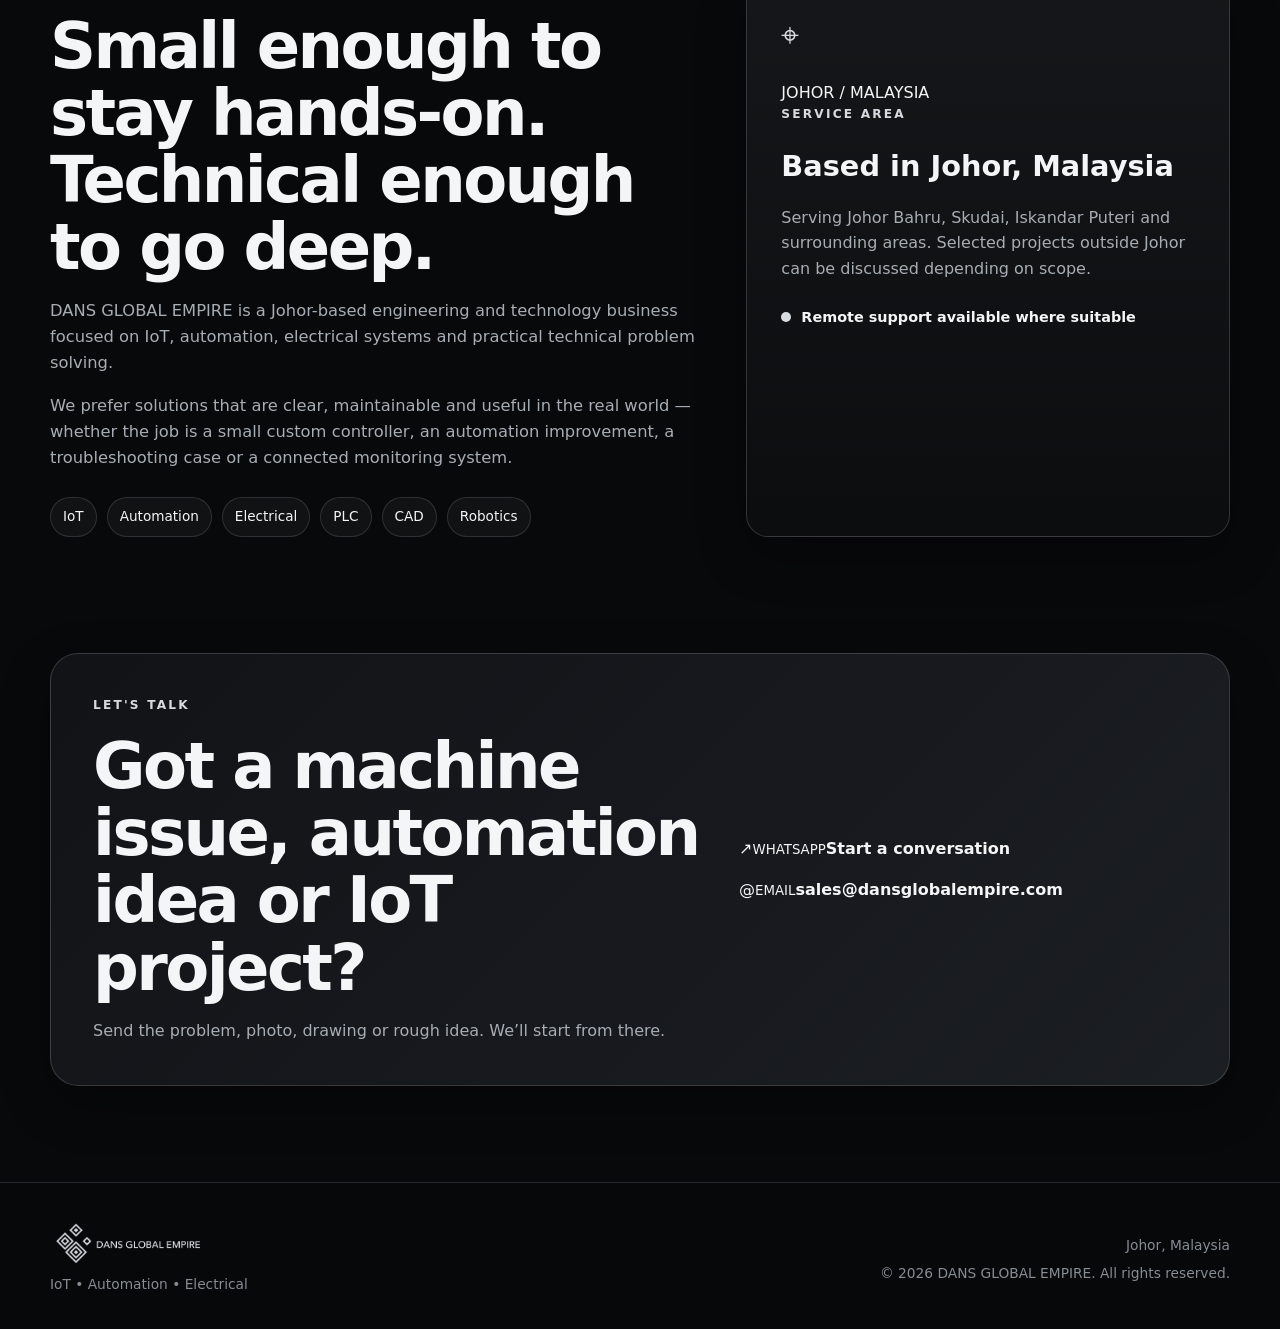
==== commit ea64dcd9: "Polish DANS v2.1 layout and add selected work" ====
--- a/DANS-Global-Empire-v2/index.html
+++ b/DANS-Global-Empire-v2/index.html
@@ -23,6 +23,7 @@
       <button class="menu-btn" aria-label="Open menu" aria-expanded="false">☰</button>
       <nav class="nav" aria-label="Main navigation">
         <a href="#services">Services</a>
+        <a href="#projects">Projects</a>
         <a href="#approach">How we work</a>
         <a href="#about">About</a>
         <a href="#contact" class="nav-cta">Contact</a>
@@ -32,6 +33,7 @@
 
   <main id="top">
     <section class="hero">
+      <div class="technical-grid" aria-hidden="true"></div>
       <div class="hero-glow glow-one"></div>
       <div class="hero-glow glow-two"></div>
       <div class="container hero-grid">
@@ -40,17 +42,18 @@
           <h1>Practical solutions.<br><span>Built to work.</span></h1>
           <p class="hero-text">From PLC and electrical systems to IoT monitoring, machine troubleshooting and custom engineering work — DANS GLOBAL EMPIRE focuses on simple, maintainable solutions that solve the actual problem.</p>
           <div class="hero-actions">
-            <a class="btn btn-primary" href="https://wa.me/60182354566?text=Hi%20DANS%20GLOBAL%20EMPIRE%2C%20I%27d%20like%20to%20ask%20about%20a%20project." target="_blank" rel="noopener">WhatsApp us</a>
-            <a class="btn btn-secondary" href="#services">Explore services</a>
+            <a class="btn btn-primary" href="https://wa.me/60182354566?text=Hi%20DANS%20GLOBAL%20EMPIRE%2C%20I%27d%20like%20to%20ask%20about%20a%20project." target="_blank" rel="noopener">WhatsApp us <span aria-hidden="true">↗</span></a>
+            <a class="btn btn-secondary" href="#projects">See our work</a>
           </div>
           <div class="hero-points">
-            <span>📍 Johor, Malaysia</span>
-            <span>⚙️ On-site & remote support</span>
-            <span>🛠️ Practical engineering focus</span>
+            <span><i>01</i> Johor, Malaysia</span>
+            <span><i>02</i> On-site & remote support</span>
+            <span><i>03</i> Practical engineering focus</span>
           </div>
         </div>
 
         <div class="hero-panel reveal delay-1">
+          <div class="panel-shine" aria-hidden="true"></div>
           <div class="panel-topline"><span class="status-dot"></span> DANS CAPABILITIES</div>
           <div class="cap-list">
             <div class="cap-item"><span>01</span><div><b>Automation & PLC</b><small>Control, integration, commissioning</small></div></div>
@@ -58,17 +61,17 @@
             <div class="cap-item"><span>03</span><div><b>Electrical & Panels</b><small>Design, wiring, modification</small></div></div>
             <div class="cap-item"><span>04</span><div><b>Troubleshooting</b><small>Machine, controls, field faults</small></div></div>
           </div>
-          <div class="panel-note">Need something custom? Tell us the problem first — we’ll work from there.</div>
+          <div class="panel-note"><span>Custom requirement?</span> Tell us the problem first — we’ll work from there.</div>
         </div>
       </div>
     </section>
 
     <section class="trust-strip">
       <div class="container trust-grid">
-        <div><b>IoT</b><span>Device & data integration</span></div>
-        <div><b>PLC</b><span>Automation & control</span></div>
-        <div><b>Electrical</b><span>Design & implementation</span></div>
-        <div><b>Support</b><span>Diagnosis & troubleshooting</span></div>
+        <div><span class="trust-kicker">CONNECT</span><b>IoT Systems</b><small>Device & data integration</small></div>
+        <div><span class="trust-kicker">CONTROL</span><b>PLC Automation</b><small>Logic, integration & commissioning</small></div>
+        <div><span class="trust-kicker">BUILD</span><b>Electrical</b><small>Design, panels & implementation</small></div>
+        <div><span class="trust-kicker">SOLVE</span><b>Technical Support</b><small>Diagnosis & troubleshooting</small></div>
       </div>
     </section>
 
@@ -82,28 +85,58 @@
 
         <div class="service-grid">
           <article class="service-card reveal">
-            <img src="assets/products/plc/image1.png" alt="PLC and automation solution">
-            <div class="service-body"><span class="service-no">01</span><h3>Automation & PLC</h3><p>PLC programming, control logic, integration, commissioning and system improvement for practical industrial applications.</p></div>
+            <div class="service-image"><img src="assets/products/plc/image1.png" alt="PLC and automation solution"><span>01</span></div>
+            <div class="service-body"><h3>Automation & PLC</h3><p>PLC programming, control logic, integration, commissioning and system improvement for practical industrial applications.</p><div class="service-foot">CONTROL SYSTEMS <span>→</span></div></div>
           </article>
           <article class="service-card reveal delay-1">
-            <img src="assets/products/robot/image1.jpg" alt="IoT and robotics solution">
-            <div class="service-body"><span class="service-no">02</span><h3>IoT & Remote Monitoring</h3><p>Connected sensors, MQTT, gateways, dashboards and remote visibility for equipment, processes and field systems.</p></div>
+            <div class="service-image"><img src="assets/products/robot/image1.jpg" alt="IoT and robotics solution"><span>02</span></div>
+            <div class="service-body"><h3>IoT & Remote Monitoring</h3><p>Connected sensors, MQTT, gateways, dashboards and remote visibility for equipment, processes and field systems.</p><div class="service-foot">CONNECTED SYSTEMS <span>→</span></div></div>
           </article>
           <article class="service-card reveal">
-            <img src="assets/products/electricaldesign/image1.PNG" alt="Electrical design">
-            <div class="service-body"><span class="service-no">03</span><h3>Electrical Design & Panel Work</h3><p>Electrical design, panel modification, wiring, control components and practical upgrades for existing or new systems.</p></div>
+            <div class="service-image"><img src="assets/products/electricaldesign/image1.PNG" alt="Electrical design"><span>03</span></div>
+            <div class="service-body"><h3>Electrical Design & Panel Work</h3><p>Electrical design, panel modification, wiring, control components and practical upgrades for existing or new systems.</p><div class="service-foot">ELECTRICAL ENGINEERING <span>→</span></div></div>
           </article>
           <article class="service-card reveal delay-1">
-            <img src="assets/products/troubleshootingmachine/image1.jpg" alt="Machine troubleshooting">
-            <div class="service-body"><span class="service-no">04</span><h3>Machine Troubleshooting</h3><p>Structured fault finding across controls, electrical, sensors, network and connected systems — based on evidence, not guesswork.</p></div>
+            <div class="service-image"><img src="assets/products/troubleshootingmachine/image1.jpg" alt="Machine troubleshooting"><span>04</span></div>
+            <div class="service-body"><h3>Machine Troubleshooting</h3><p>Structured fault finding across controls, electrical, sensors, network and connected systems — based on evidence, not guesswork.</p><div class="service-foot">FAULT FINDING <span>→</span></div></div>
           </article>
           <article class="service-card reveal">
-            <img src="assets/products/cad2d3d/image2.PNG" alt="CAD design">
-            <div class="service-body"><span class="service-no">05</span><h3>CAD & Custom Design</h3><p>2D/3D design work, technical drawings and custom engineering support for parts, layouts and project documentation.</p></div>
+            <div class="service-image"><img src="assets/products/cad2d3d/image2.PNG" alt="CAD design"><span>05</span></div>
+            <div class="service-body"><h3>CAD & Custom Design</h3><p>2D/3D design work, technical drawings and custom engineering support for parts, layouts and project documentation.</p><div class="service-foot">DESIGN SUPPORT <span>→</span></div></div>
           </article>
           <article class="service-card reveal delay-1">
-            <img src="assets/products/robot/image2.jpg" alt="Robotics and microcontroller systems">
-            <div class="service-body"><span class="service-no">06</span><h3>Robotics & Microcontrollers</h3><p>Custom controllers, ESP32-class devices, embedded monitoring and prototype automation for focused applications.</p></div>
+            <div class="service-image"><img src="assets/products/robot/image2.jpg" alt="Robotics and microcontroller systems"><span>06</span></div>
+            <div class="service-body"><h3>Robotics & Microcontrollers</h3><p>Custom controllers, ESP32-class devices, embedded monitoring and prototype automation for focused applications.</p><div class="service-foot">CUSTOM SYSTEMS <span>→</span></div></div>
+          </article>
+        </div>
+      </div>
+    </section>
+
+    <section class="section projects-section" id="projects">
+      <div class="container">
+        <div class="section-head projects-head reveal">
+          <div>
+            <div class="eyebrow">SELECTED WORK</div>
+            <h2>Real engineering work, not just a service list.</h2>
+          </div>
+          <p>A closer look at the kind of technical work DANS GLOBAL EMPIRE handles across automation, electrical, troubleshooting and design.</p>
+        </div>
+
+        <div class="project-grid">
+          <article class="project-card project-large reveal">
+            <img src="assets/products/plc/image2.jpg" alt="PLC automation project work">
+            <div class="project-overlay"></div>
+            <div class="project-content"><span>AUTOMATION</span><h3>PLC Integration & Control</h3><p>Control logic, system integration, commissioning and practical improvements for machine and process automation.</p></div>
+          </article>
+          <article class="project-card reveal delay-1">
+            <img src="assets/products/troubleshootingmachine/image2.jpg" alt="Machine troubleshooting work">
+            <div class="project-overlay"></div>
+            <div class="project-content"><span>DIAGNOSIS</span><h3>Machine Troubleshooting</h3><p>Structured fault finding across electrical, controls, sensors and connected systems.</p></div>
+          </article>
+          <article class="project-card reveal">
+            <img src="assets/products/electricaldesign/image2.PNG" alt="Electrical design work">
+            <div class="project-overlay"></div>
+            <div class="project-content"><span>DESIGN</span><h3>Electrical & CAD Engineering</h3><p>Technical drawings, design support and practical panel or system modifications.</p></div>
           </article>
         </div>
       </div>
@@ -134,7 +167,7 @@
           <div class="about-tags"><span>IoT</span><span>Automation</span><span>Electrical</span><span>PLC</span><span>CAD</span><span>Robotics</span></div>
         </div>
         <div class="location-card reveal delay-1">
-          <div class="location-icon">⌖</div>
+          <div class="location-top"><div class="location-icon">⌖</div><span>JOHOR / MALAYSIA</span></div>
           <div class="eyebrow">SERVICE AREA</div>
           <h3>Based in Johor, Malaysia</h3>
           <p>Serving Johor Bahru, Skudai, Iskandar Puteri and surrounding areas. Selected projects outside Johor can be discussed depending on scope.</p>
@@ -145,14 +178,14 @@
 
     <section class="contact-section" id="contact">
       <div class="container contact-box reveal">
-        <div>
+        <div class="contact-copy">
           <div class="eyebrow">LET'S TALK</div>
           <h2>Got a machine issue, automation idea or IoT project?</h2>
           <p>Send the problem, photo, drawing or rough idea. We’ll start from there.</p>
         </div>
         <div class="contact-actions">
-          <a class="btn btn-primary" href="https://wa.me/60182354566?text=Hi%20DANS%20GLOBAL%20EMPIRE%2C%20I%27d%20like%20to%20discuss%20a%20project." target="_blank" rel="noopener">Chat on WhatsApp</a>
-          <a class="contact-email" href="mailto:sales@dansglobalempire.com">sales@dansglobalempire.com</a>
+          <a class="contact-action primary-contact" href="https://wa.me/60182354566?text=Hi%20DANS%20GLOBAL%20EMPIRE%2C%20I%27d%20like%20to%20discuss%20a%20project." target="_blank" rel="noopener"><span class="action-icon">↗</span><span><small>WHATSAPP</small><b>Start a conversation</b></span></a>
+          <a class="contact-action" href="mailto:sales@dansglobalempire.com"><span class="action-icon">@</span><span><small>EMAIL</small><b>sales@dansglobalempire.com</b></span></a>
         </div>
       </div>
     </section>
@@ -165,7 +198,9 @@
     </div>
   </footer>
 
-  <a class="float-wa" href="https://wa.me/60182354566?text=Hi%20DANS%20GLOBAL%20EMPIRE" target="_blank" rel="noopener" aria-label="Chat on WhatsApp">WA</a>
+  <a class="float-wa" href="https://wa.me/60182354566?text=Hi%20DANS%20GLOBAL%20EMPIRE" target="_blank" rel="noopener" aria-label="Chat on WhatsApp">
+    <svg viewBox="0 0 32 32" aria-hidden="true"><path d="M16.04 3C9.42 3 4.03 8.35 4.03 14.93c0 2.1.56 4.15 1.62 5.95L3.93 27l6.3-1.65a12.05 12.05 0 0 0 5.8 1.48h.01c6.62 0 12.01-5.35 12.01-11.93C28.05 8.35 22.66 3 16.04 3Zm0 21.82h-.01a10.01 10.01 0 0 1-5.1-1.39l-.36-.21-3.74.98 1-3.63-.24-.37a9.86 9.86 0 0 1-1.54-5.27C6.05 9.46 10.53 5 16.04 5c5.51 0 9.99 4.46 9.99 9.93 0 5.47-4.48 9.89-9.99 9.89Zm5.48-7.42c-.3-.15-1.77-.87-2.04-.97-.27-.1-.47-.15-.67.15-.2.3-.77.97-.94 1.17-.17.2-.35.22-.65.07-.3-.15-1.27-.46-2.42-1.48-.89-.79-1.5-1.77-1.67-2.07-.17-.3-.02-.46.13-.61.14-.13.3-.35.45-.52.15-.17.2-.3.3-.5.1-.2.05-.37-.02-.52-.08-.15-.67-1.62-.92-2.22-.24-.58-.49-.5-.67-.51h-.57c-.2 0-.52.07-.79.37-.27.3-1.04 1.02-1.04 2.47 0 1.45 1.07 2.85 1.22 3.05.15.2 2.1 3.18 5.08 4.46.71.31 1.26.49 1.69.63.71.22 1.36.19 1.87.12.57-.08 1.77-.72 2.02-1.42.25-.7.25-1.3.17-1.42-.07-.13-.27-.2-.57-.35Z"/></svg>
+  </a>
   <script src="script.js"></script>
 </body>
 </html>
--- a/DANS-Global-Empire-v2/styles.css
+++ b/DANS-Global-Empire-v2/styles.css
@@ -1,16 +1,16 @@
 :root{
-  --bg:#0a0d11;--bg2:#10151b;--panel:#151b22;--panel2:#1b232c;--text:#f4f7fa;--muted:#a9b3be;--line:rgba(255,255,255,.1);--accent:#53d4ff;--accent2:#8ee6ff;--max:1180px;--radius:22px;--shadow:0 18px 50px rgba(0,0,0,.28)
+  --bg:#08090b;--bg2:#0e1013;--panel:#14171b;--panel2:#1b1f24;--text:#f4f5f6;--muted:#a7adb4;--line:rgba(220,224,229,.14);--accent:#d7dbe0;--accent2:#ffffff;--max:1180px;--radius:22px;--shadow:0 18px 50px rgba(0,0,0,.32)
 }
 *{box-sizing:border-box}html{scroll-behavior:smooth}body{margin:0;font-family:Inter,ui-sans-serif,system-ui,-apple-system,BlinkMacSystemFont,"Segoe UI",sans-serif;background:var(--bg);color:var(--text);line-height:1.6}img{max-width:100%;display:block}a{color:inherit;text-decoration:none}.container{width:min(var(--max),calc(100% - 40px));margin:auto}
-.site-header{position:sticky;top:0;z-index:50;background:rgba(10,13,17,.82);backdrop-filter:blur(14px);border-bottom:1px solid var(--line)}.nav-wrap{min-height:82px;display:flex;align-items:center;justify-content:space-between;gap:24px}.brand img{height:56px;width:auto}.nav{display:flex;align-items:center;gap:28px}.nav a{font-size:.95rem;color:#dbe2e8;transition:.2s}.nav a:hover{color:#fff}.nav-cta{border:1px solid var(--line);padding:10px 16px;border-radius:999px;background:rgba(255,255,255,.04)}.menu-btn{display:none;background:none;border:0;color:white;font-size:1.5rem}
-.hero{position:relative;overflow:hidden;padding:112px 0 88px;background:radial-gradient(circle at 20% 0%,rgba(83,212,255,.12),transparent 30%),linear-gradient(180deg,#0a0d11 0%,#0e1319 100%)}.hero-grid{display:grid;grid-template-columns:1.2fr .8fr;gap:64px;align-items:center}.hero-copy{position:relative;z-index:2}.eyebrow{font-size:.76rem;letter-spacing:.18em;font-weight:800;color:var(--accent);text-transform:uppercase;margin-bottom:18px}.hero h1,.section-head h2,.about-copy h2,.contact-box h2{letter-spacing:-.04em;line-height:1.05;margin:0}.hero h1{font-size:clamp(3rem,7vw,6.4rem);max-width:900px}.hero h1 span{color:var(--accent2)}.hero-text{font-size:1.12rem;color:var(--muted);max-width:760px;margin:28px 0 0}.hero-actions{display:flex;gap:14px;flex-wrap:wrap;margin-top:34px}.btn{display:inline-flex;align-items:center;justify-content:center;padding:14px 21px;border-radius:14px;font-weight:800;transition:.2s}.btn-primary{background:var(--accent);color:#061017}.btn-primary:hover{transform:translateY(-2px);filter:brightness(1.06)}.btn-secondary{border:1px solid var(--line);background:rgba(255,255,255,.04)}.btn-secondary:hover{background:rgba(255,255,255,.08)}.hero-points{display:flex;gap:18px;flex-wrap:wrap;margin-top:28px;color:#c7d0d8;font-size:.9rem}.hero-panel{background:linear-gradient(180deg,rgba(255,255,255,.055),rgba(255,255,255,.025));border:1px solid var(--line);padding:24px;border-radius:var(--radius);box-shadow:var(--shadow);position:relative;z-index:2}.panel-topline{font-size:.72rem;letter-spacing:.16em;font-weight:800;color:#bcd0db;display:flex;align-items:center;gap:8px}.status-dot{width:9px;height:9px;border-radius:50%;background:#60e589;box-shadow:0 0 16px rgba(96,229,137,.65)}.cap-list{margin-top:18px}.cap-item{display:flex;gap:16px;padding:18px 0;border-top:1px solid var(--line)}.cap-item>span{font-size:.78rem;color:var(--accent);font-weight:800;padding-top:2px}.cap-item b{display:block;font-size:1rem}.cap-item small{display:block;color:var(--muted);font-size:.84rem;margin-top:3px}.panel-note{margin-top:12px;background:rgba(83,212,255,.08);border:1px solid rgba(83,212,255,.18);padding:14px 16px;border-radius:14px;color:#d8f7ff;font-size:.9rem}.hero-glow{position:absolute;border-radius:999px;filter:blur(10px);opacity:.35}.glow-one{width:420px;height:420px;background:rgba(83,212,255,.12);right:-120px;top:40px}.glow-two{width:260px;height:260px;background:rgba(83,212,255,.07);left:-90px;bottom:-80px}
-.trust-strip{border-top:1px solid var(--line);border-bottom:1px solid var(--line);background:#0d1116}.trust-grid{display:grid;grid-template-columns:repeat(4,1fr)}.trust-grid>div{padding:24px;border-right:1px solid var(--line)}.trust-grid>div:last-child{border-right:0}.trust-grid b{display:block;font-size:1rem}.trust-grid span{display:block;color:var(--muted);font-size:.84rem;margin-top:4px}
-.section{padding:96px 0}.section-dark{background:#0e1319;border-top:1px solid var(--line);border-bottom:1px solid var(--line)}.section-head{max-width:820px;margin-bottom:42px}.section-head h2,.about-copy h2,.contact-box h2{font-size:clamp(2.2rem,5vw,4.6rem)}.section-head p{color:var(--muted);max-width:680px;font-size:1.03rem}.service-grid{display:grid;grid-template-columns:repeat(2,1fr);gap:22px}.service-card{overflow:hidden;border-radius:var(--radius);background:var(--panel);border:1px solid var(--line);box-shadow:var(--shadow)}.service-card img{width:100%;height:260px;object-fit:cover;filter:saturate(.88) contrast(1.04)}.service-body{padding:24px}.service-no{font-size:.75rem;color:var(--accent);font-weight:800;letter-spacing:.12em}.service-body h3{margin:8px 0 10px;font-size:1.35rem}.service-body p{margin:0;color:var(--muted)}
+.site-header{position:sticky;top:0;z-index:50;background:rgba(8,9,11,.86);backdrop-filter:blur(14px);border-bottom:1px solid var(--line)}.nav-wrap{min-height:82px;display:flex;align-items:center;justify-content:space-between;gap:24px}.brand img{height:56px;width:auto}.nav{display:flex;align-items:center;gap:28px}.nav a{font-size:.95rem;color:#d8dce1;transition:.2s}.nav a:hover{color:#fff}.nav-cta{border:1px solid var(--line);padding:10px 16px;border-radius:999px;background:rgba(255,255,255,.04)}.menu-btn{display:none;background:none;border:0;color:white;font-size:1.5rem}
+.hero{position:relative;overflow:hidden;padding:112px 0 88px;background:radial-gradient(circle at 20% 0%,rgba(217,221,226,.10),transparent 30%),linear-gradient(180deg,#08090b 0%,#0d0f12 100%)}.hero-grid{display:grid;grid-template-columns:1.2fr .8fr;gap:64px;align-items:center}.hero-copy{position:relative;z-index:2}.eyebrow{font-size:.76rem;letter-spacing:.18em;font-weight:800;color:var(--accent);text-transform:uppercase;margin-bottom:18px}.hero h1,.section-head h2,.about-copy h2,.contact-box h2{letter-spacing:-.04em;line-height:1.05;margin:0}.hero h1{font-size:clamp(3rem,7vw,6.4rem);max-width:900px}.hero h1 span{color:var(--accent2)}.hero-text{font-size:1.12rem;color:var(--muted);max-width:760px;margin:28px 0 0}.hero-actions{display:flex;gap:14px;flex-wrap:wrap;margin-top:34px}.btn{display:inline-flex;align-items:center;justify-content:center;padding:14px 21px;border-radius:14px;font-weight:800;transition:.2s}.btn-primary{background:linear-gradient(135deg,#f2f3f5 0%,#c7ccd2 100%);color:#101214;box-shadow:inset 0 1px 0 rgba(255,255,255,.65)}.btn-primary:hover{transform:translateY(-2px);filter:brightness(1.05)}.btn-secondary{border:1px solid var(--line);background:rgba(255,255,255,.04)}.btn-secondary:hover{background:rgba(255,255,255,.08)}.hero-points{display:flex;gap:18px;flex-wrap:wrap;margin-top:28px;color:#c9cdd2;font-size:.9rem}.hero-panel{background:linear-gradient(180deg,rgba(255,255,255,.055),rgba(255,255,255,.022));border:1px solid var(--line);padding:24px;border-radius:var(--radius);box-shadow:var(--shadow);position:relative;z-index:2}.panel-topline{font-size:.72rem;letter-spacing:.16em;font-weight:800;color:#c6cbd0;display:flex;align-items:center;gap:8px}.status-dot{width:9px;height:9px;border-radius:50%;background:#d9dde2;box-shadow:0 0 16px rgba(217,221,226,.55)}.cap-list{margin-top:18px}.cap-item{display:flex;gap:16px;padding:18px 0;border-top:1px solid var(--line)}.cap-item>span{font-size:.78rem;color:var(--accent);font-weight:800;padding-top:2px}.cap-item b{display:block;font-size:1rem}.cap-item small{display:block;color:var(--muted);font-size:.84rem;margin-top:3px}.panel-note{margin-top:12px;background:rgba(217,221,226,.07);border:1px solid rgba(217,221,226,.16);padding:14px 16px;border-radius:14px;color:#eef0f2;font-size:.9rem}.hero-glow{position:absolute;border-radius:999px;filter:blur(10px);opacity:.32}.glow-one{width:420px;height:420px;background:rgba(217,221,226,.10);right:-120px;top:40px}.glow-two{width:260px;height:260px;background:rgba(217,221,226,.055);left:-90px;bottom:-80px}
+.trust-strip{border-top:1px solid var(--line);border-bottom:1px solid var(--line);background:#0c0e11}.trust-grid{display:grid;grid-template-columns:repeat(4,1fr)}.trust-grid>div{padding:24px;border-right:1px solid var(--line)}.trust-grid>div:last-child{border-right:0}.trust-grid b{display:block;font-size:1rem}.trust-grid span{display:block;color:var(--muted);font-size:.84rem;margin-top:4px}
+.section{padding:96px 0}.section-dark{background:#0d0f12;border-top:1px solid var(--line);border-bottom:1px solid var(--line)}.section-head{max-width:820px;margin-bottom:42px}.section-head h2,.about-copy h2,.contact-box h2{font-size:clamp(2.2rem,5vw,4.6rem)}.section-head p{color:var(--muted);max-width:680px;font-size:1.03rem}.service-grid{display:grid;grid-template-columns:repeat(2,1fr);gap:22px}.service-card{overflow:hidden;border-radius:var(--radius);background:var(--panel);border:1px solid var(--line);box-shadow:var(--shadow)}.service-card img{width:100%;height:260px;object-fit:cover;filter:saturate(.78) contrast(1.05)}.service-body{padding:24px}.service-no{font-size:.75rem;color:var(--accent);font-weight:800;letter-spacing:.12em}.service-body h3{margin:8px 0 10px;font-size:1.35rem}.service-body p{margin:0;color:var(--muted)}
 .steps{display:grid;grid-template-columns:repeat(4,1fr);gap:18px}.step{background:var(--panel);border:1px solid var(--line);border-radius:18px;padding:24px;min-height:210px}.step span{color:var(--accent);font-weight:800;font-size:.78rem}.step h3{margin:32px 0 8px;font-size:1.25rem}.step p{margin:0;color:var(--muted);font-size:.94rem}
-.about-grid{display:grid;grid-template-columns:1.15fr .85fr;gap:42px;align-items:stretch}.about-copy p{color:var(--muted);font-size:1.02rem;max-width:760px}.about-tags{display:flex;gap:10px;flex-wrap:wrap;margin-top:26px}.about-tags span{border:1px solid var(--line);background:rgba(255,255,255,.04);padding:8px 12px;border-radius:999px;font-size:.85rem}.location-card{border:1px solid rgba(83,212,255,.22);background:linear-gradient(180deg,rgba(83,212,255,.08),rgba(255,255,255,.025));padding:34px;border-radius:var(--radius);box-shadow:var(--shadow)}.location-icon{font-size:2rem;color:var(--accent);margin-bottom:18px}.location-card h3{font-size:1.8rem;margin:0 0 12px}.location-card p{color:var(--muted)}.location-line{display:flex;align-items:center;gap:10px;margin-top:24px;font-size:.9rem}.location-line span{width:10px;height:10px;border-radius:50%;background:#60e589}
-.contact-section{padding:20px 0 96px}.contact-box{display:grid;grid-template-columns:1.15fr .85fr;gap:40px;align-items:center;background:linear-gradient(135deg,#121921,#18242e);border:1px solid rgba(83,212,255,.2);border-radius:28px;padding:42px;box-shadow:var(--shadow)}.contact-box p{color:var(--muted);margin-bottom:0}.contact-actions{display:flex;flex-direction:column;align-items:flex-start;gap:16px}.contact-email{color:#d7e3ea;font-weight:700}.contact-email:hover{color:var(--accent)}
-footer{border-top:1px solid var(--line);background:#080b0f;padding:34px 0}.footer-wrap{display:flex;justify-content:space-between;gap:30px;align-items:center}.footer-brand img{height:50px;width:auto}.footer-brand p,.footer-right p{margin:6px 0 0;color:#7f8b96;font-size:.86rem}.footer-right{text-align:right}
+.about-grid{display:grid;grid-template-columns:1.15fr .85fr;gap:42px;align-items:stretch}.about-copy p{color:var(--muted);font-size:1.02rem;max-width:760px}.about-tags{display:flex;gap:10px;flex-wrap:wrap;margin-top:26px}.about-tags span{border:1px solid var(--line);background:rgba(255,255,255,.04);padding:8px 12px;border-radius:999px;font-size:.85rem}.location-card{border:1px solid rgba(217,221,226,.18);background:linear-gradient(180deg,rgba(217,221,226,.065),rgba(255,255,255,.02));padding:34px;border-radius:var(--radius);box-shadow:var(--shadow)}.location-icon{font-size:2rem;color:var(--accent);margin-bottom:18px}.location-card h3{font-size:1.8rem;margin:0 0 12px}.location-card p{color:var(--muted)}.location-line{display:flex;align-items:center;gap:10px;margin-top:24px;font-size:.9rem}.location-line span{width:10px;height:10px;border-radius:50%;background:#d9dde2}
+.contact-section{padding:20px 0 96px}.contact-box{display:grid;grid-template-columns:1.15fr .85fr;gap:40px;align-items:center;background:linear-gradient(135deg,#111317,#1b1e23);border:1px solid rgba(217,221,226,.18);border-radius:28px;padding:42px;box-shadow:var(--shadow)}.contact-box p{color:var(--muted);margin-bottom:0}.contact-actions{display:flex;flex-direction:column;align-items:flex-start;gap:16px}.contact-email{color:#e0e3e6;font-weight:700}.contact-email:hover{color:#fff}
+footer{border-top:1px solid var(--line);background:#07080a;padding:34px 0}.footer-wrap{display:flex;justify-content:space-between;gap:30px;align-items:center}.footer-brand img{height:50px;width:auto}.footer-brand p,.footer-right p{margin:6px 0 0;color:#858c94;font-size:.86rem}.footer-right{text-align:right}
 .float-wa{position:fixed;right:22px;bottom:22px;z-index:60;width:54px;height:54px;border-radius:50%;display:grid;place-items:center;background:#25d366;color:#06160b;font-weight:900;box-shadow:0 14px 35px rgba(0,0,0,.35)}
 .reveal{opacity:0;transform:translateY(18px);transition:opacity .6s ease,transform .6s ease}.reveal.visible{opacity:1;transform:none}.delay-1{transition-delay:.1s}
-@media(max-width:900px){.nav{position:absolute;top:82px;left:20px;right:20px;display:none;flex-direction:column;align-items:stretch;background:#11171e;border:1px solid var(--line);border-radius:16px;padding:16px;box-shadow:var(--shadow)}.nav.open{display:flex}.menu-btn{display:block}.hero{padding:78px 0 64px}.hero-grid,.about-grid,.contact-box{grid-template-columns:1fr}.hero-panel{margin-top:10px}.trust-grid{grid-template-columns:repeat(2,1fr)}.trust-grid>div:nth-child(2){border-right:0}.service-grid{grid-template-columns:1fr}.steps{grid-template-columns:repeat(2,1fr)}.footer-wrap{align-items:flex-start;flex-direction:column}.footer-right{text-align:left}}
+@media(max-width:900px){.nav{position:absolute;top:82px;left:20px;right:20px;display:none;flex-direction:column;align-items:stretch;background:#111317;border:1px solid var(--line);border-radius:16px;padding:16px;box-shadow:var(--shadow)}.nav.open{display:flex}.menu-btn{display:block}.hero{padding:78px 0 64px}.hero-grid,.about-grid,.contact-box{grid-template-columns:1fr}.hero-panel{margin-top:10px}.trust-grid{grid-template-columns:repeat(2,1fr)}.trust-grid>div:nth-child(2){border-right:0}.service-grid{grid-template-columns:1fr}.steps{grid-template-columns:repeat(2,1fr)}.footer-wrap{align-items:flex-start;flex-direction:column}.footer-right{text-align:left}}
 @media(max-width:560px){.container{width:min(var(--max),calc(100% - 28px))}.site-header .brand img{height:48px}.nav-wrap{min-height:72px}.hero h1{font-size:3.2rem}.hero-text{font-size:1rem}.hero-points{flex-direction:column;gap:8px}.trust-grid{grid-template-columns:1fr 1fr}.trust-grid>div{padding:18px}.section{padding:72px 0}.service-card img{height:210px}.steps{grid-template-columns:1fr}.contact-box{padding:28px}.footer-brand img{height:44px}}
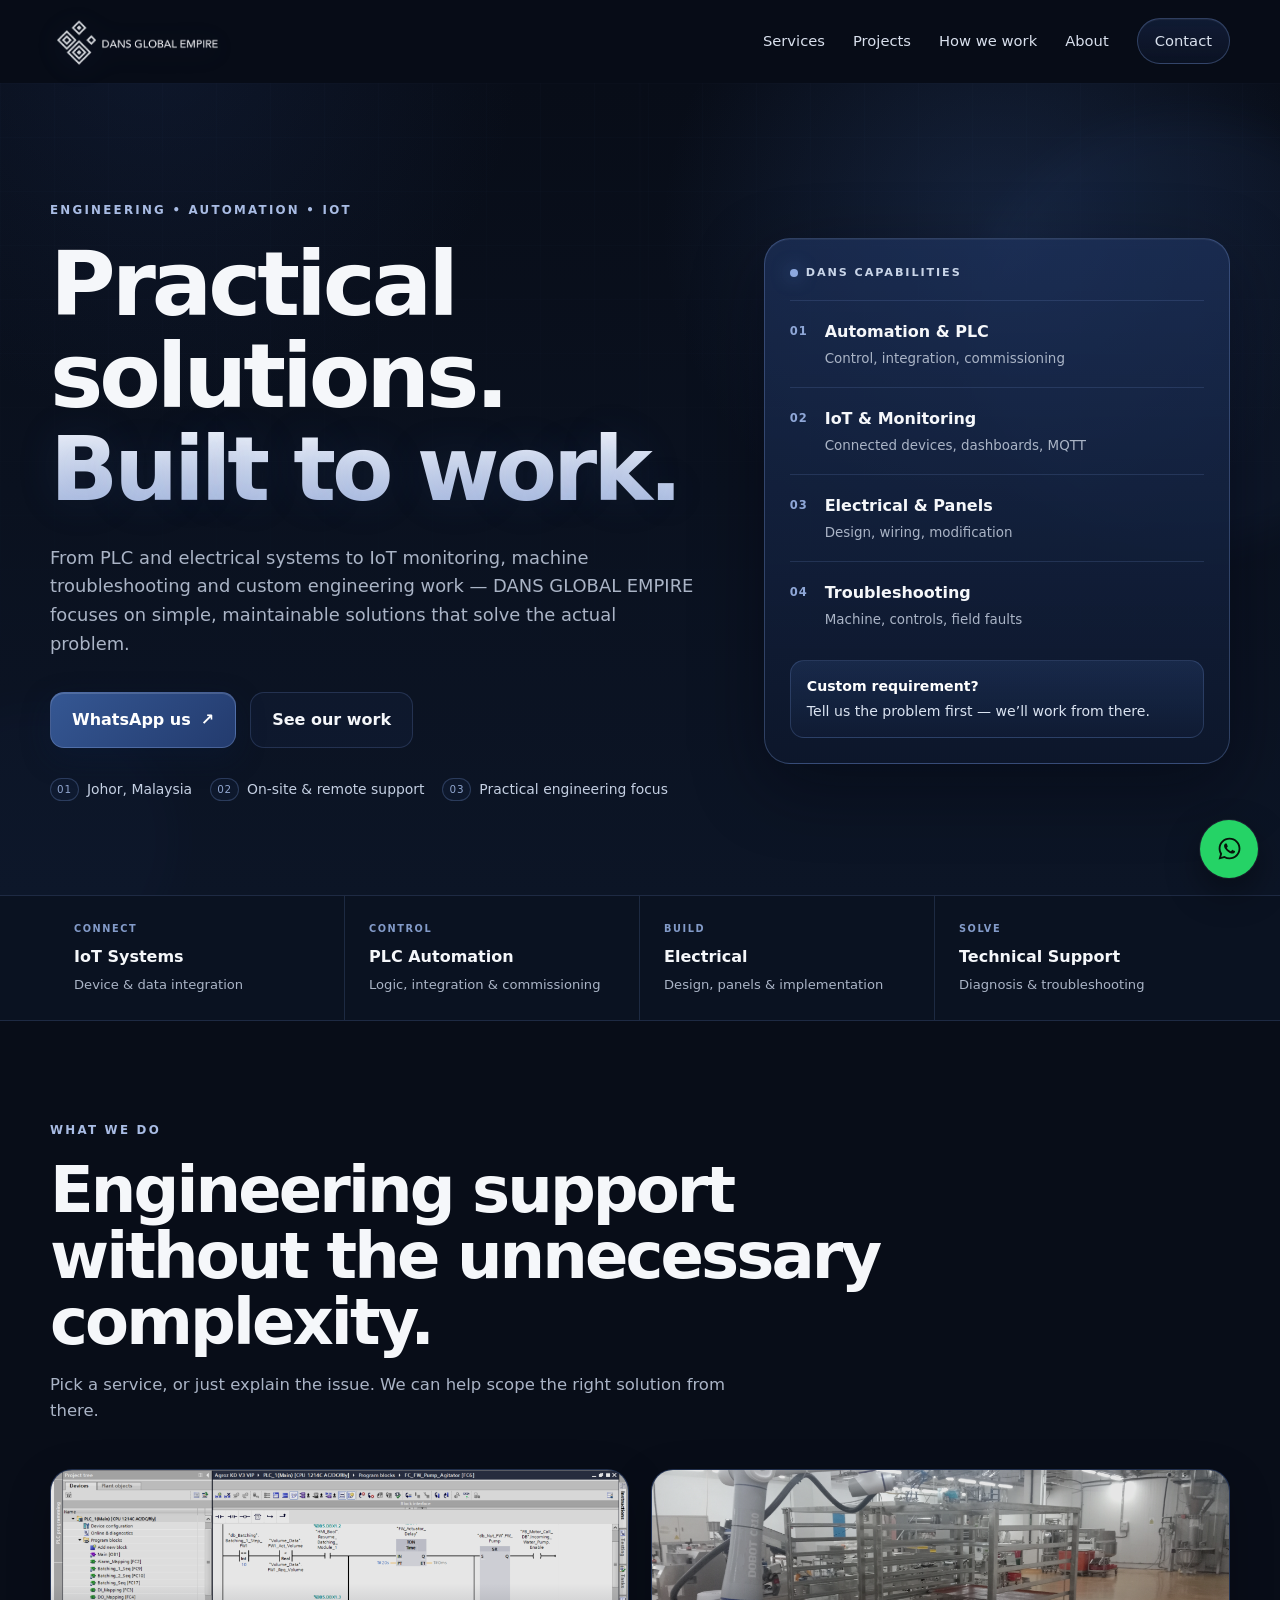
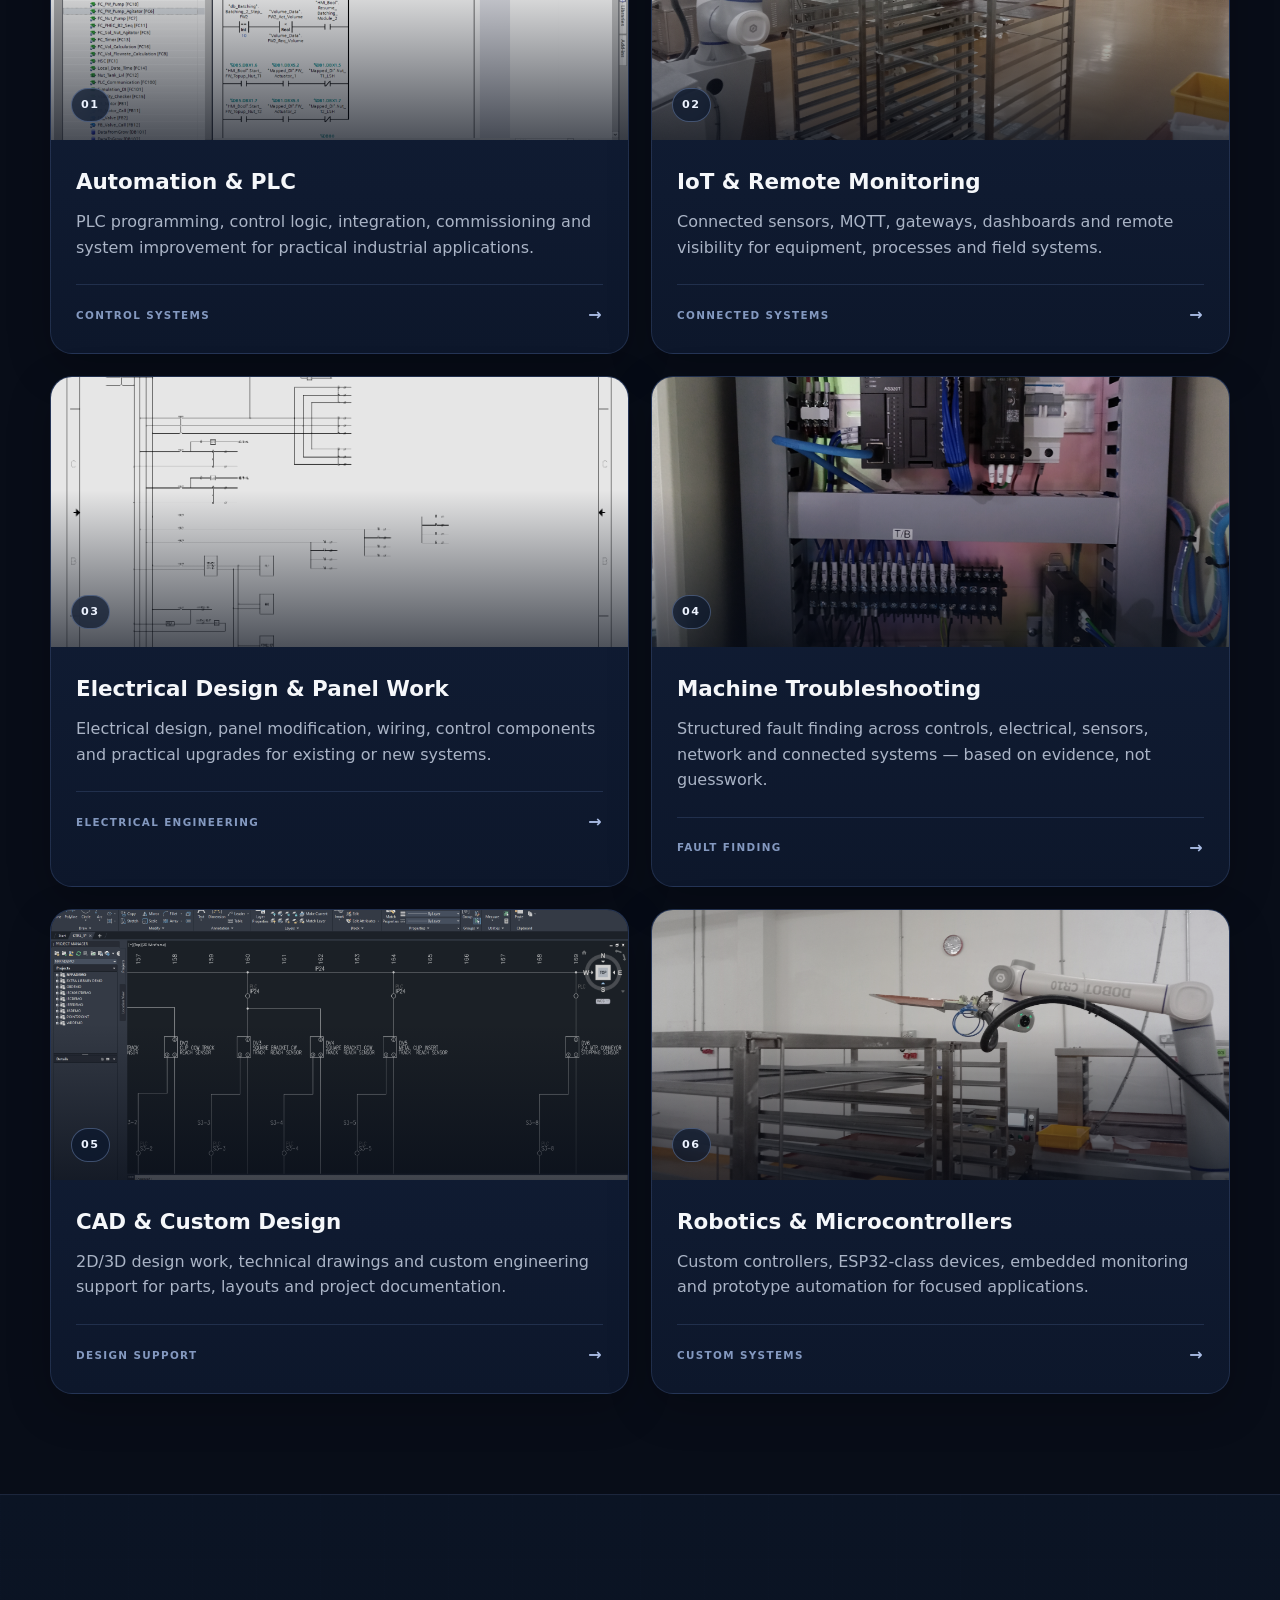
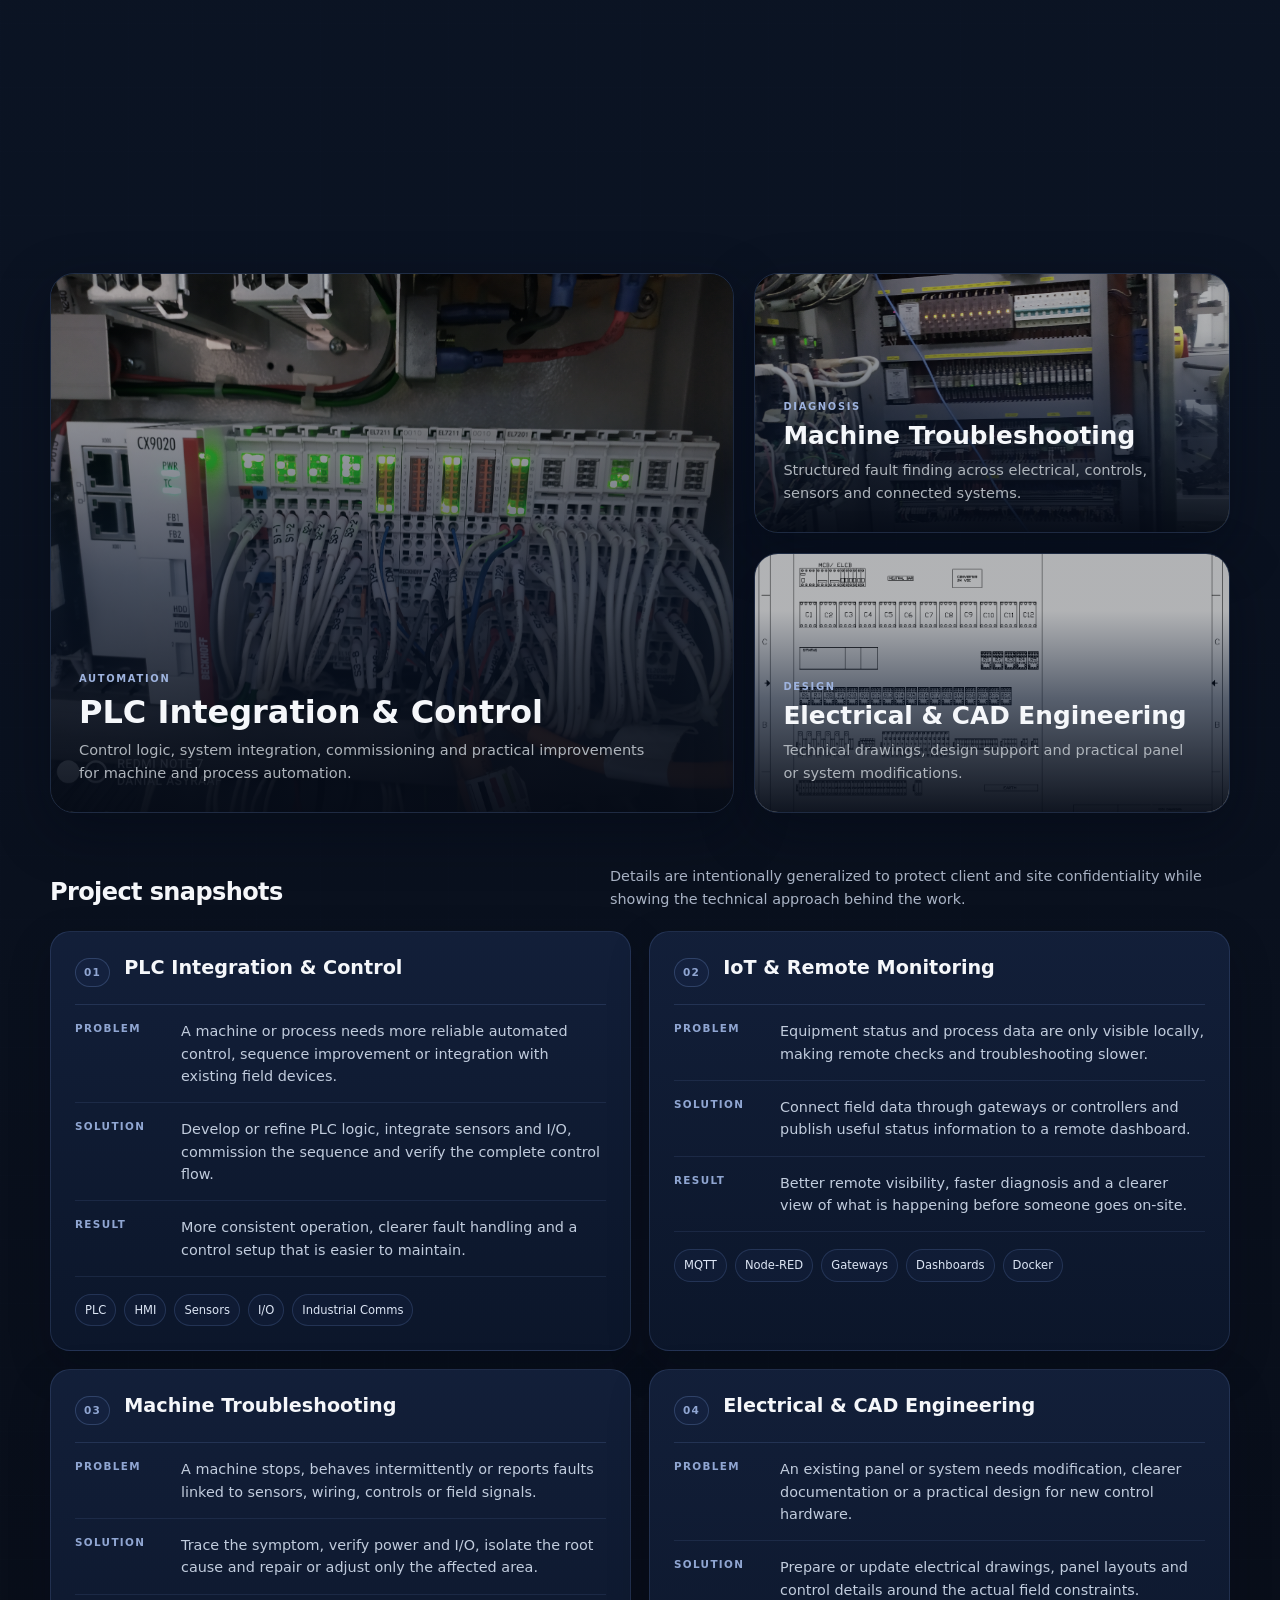
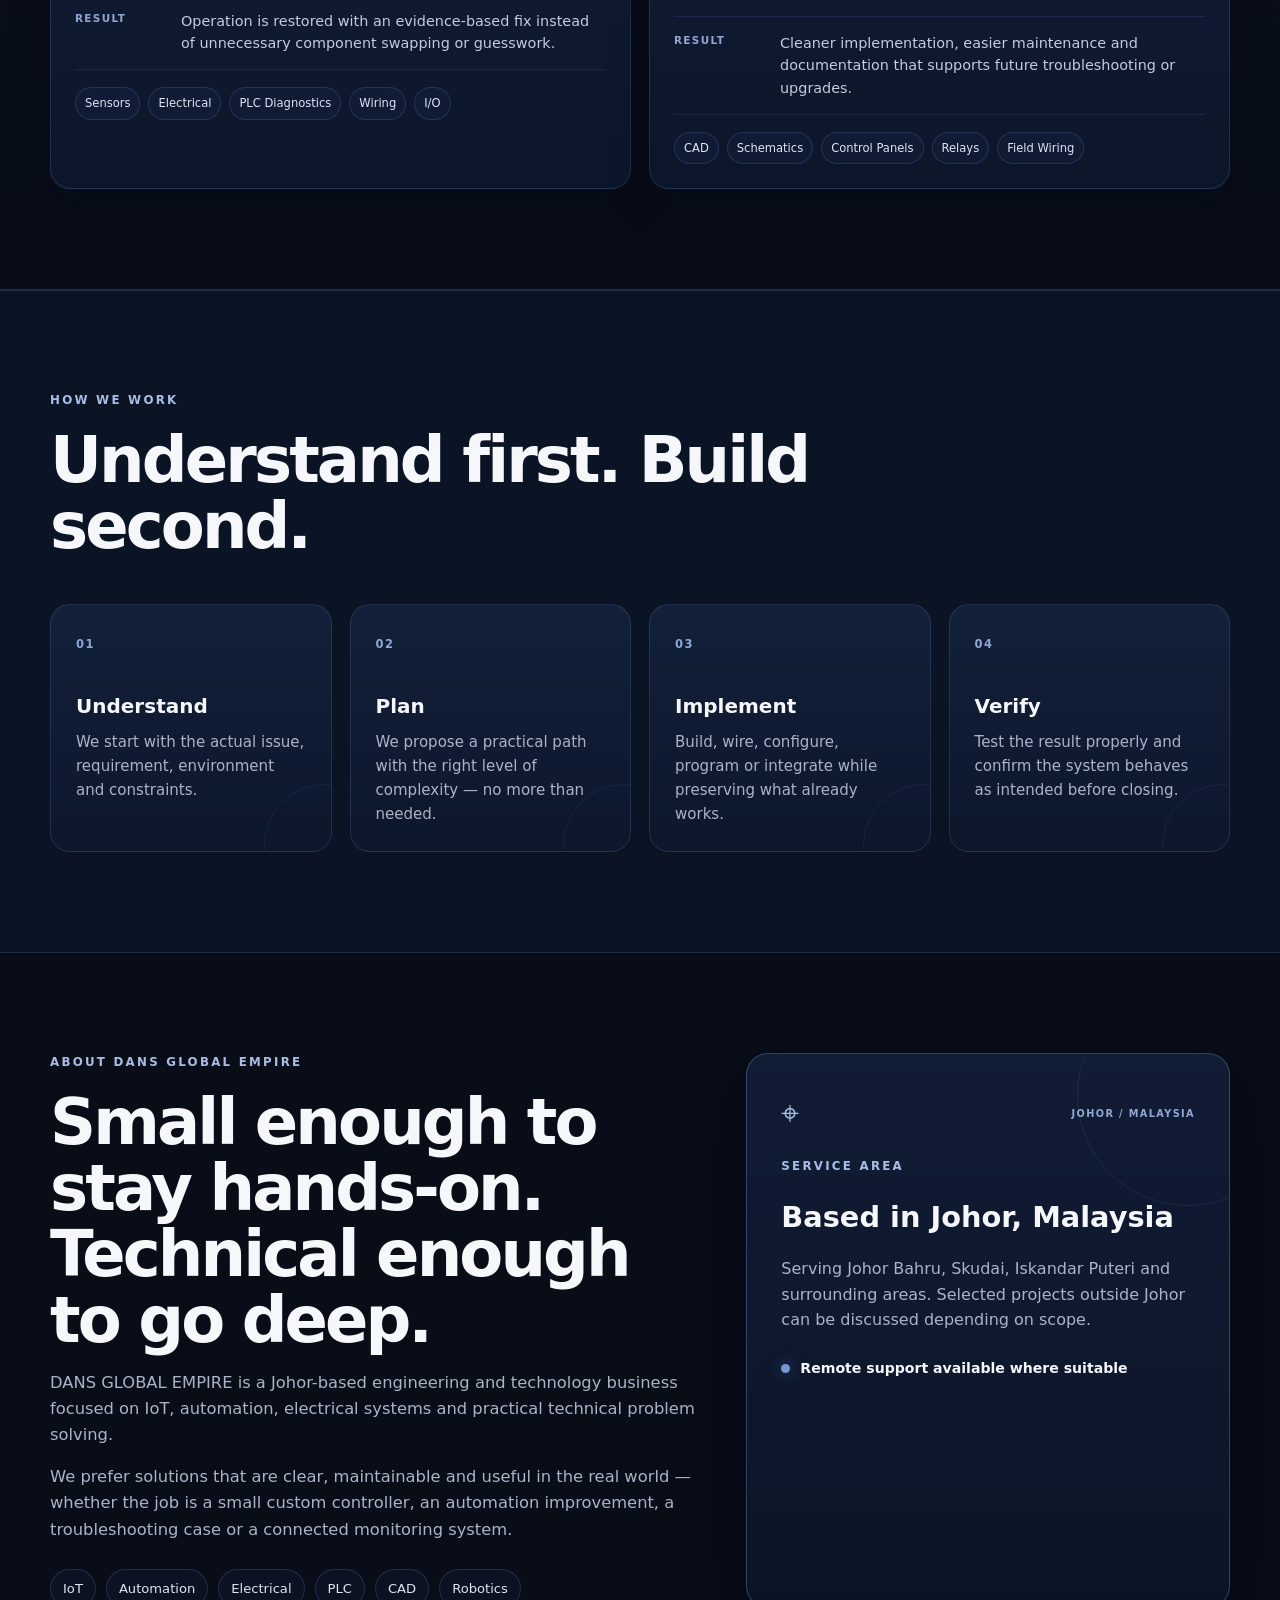
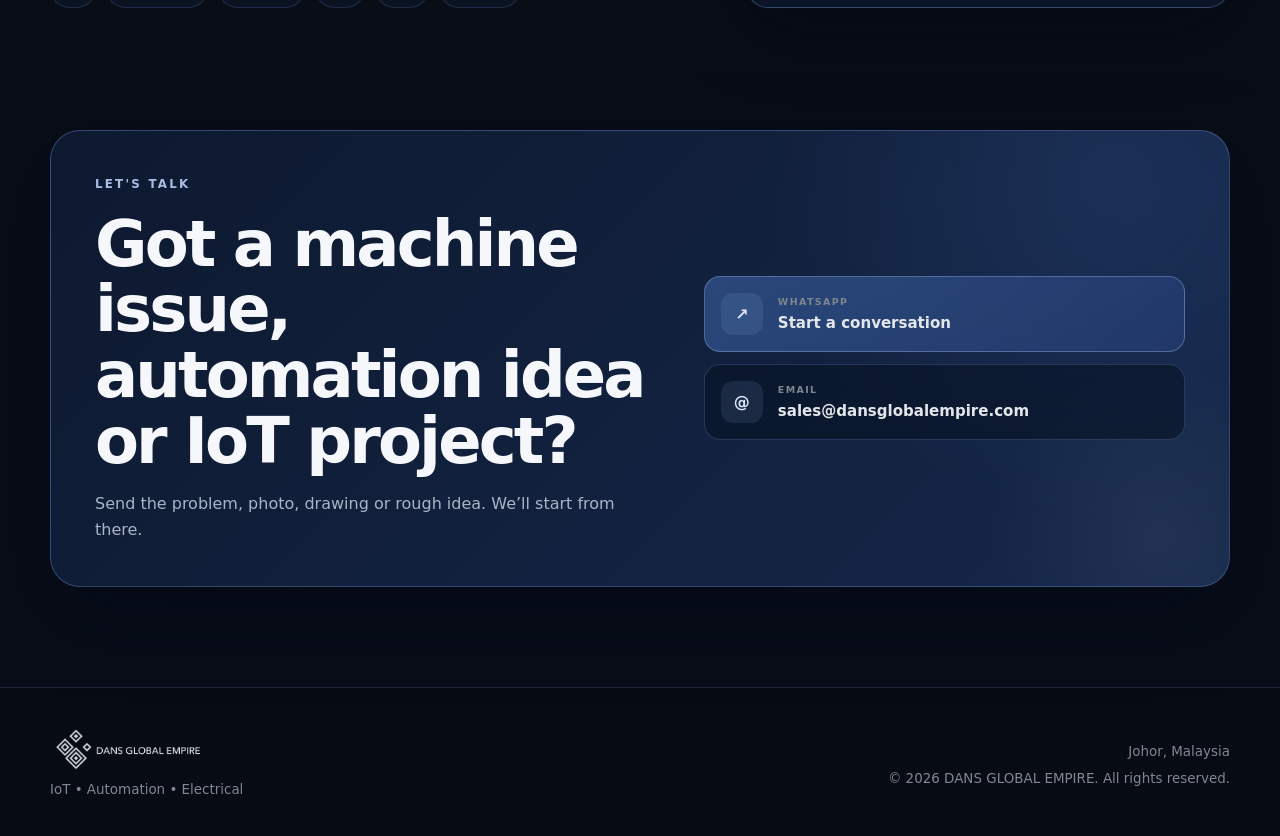
==== commit fb397cc7: "Upgrade DANS selected work portfolio details" ====
--- a/DANS-Global-Empire-v2/index.html
+++ b/DANS-Global-Empire-v2/index.html
@@ -119,7 +119,7 @@
             <div class="eyebrow">SELECTED WORK</div>
             <h2>Real engineering work, not just a service list.</h2>
           </div>
-          <p>A closer look at the kind of technical work DANS GLOBAL EMPIRE handles across automation, electrical, troubleshooting and design.</p>
+          <p>A closer look at the kind of technical work DANS GLOBAL EMPIRE handles across automation, IoT, electrical, troubleshooting and design.</p>
         </div>
 
         <div class="project-grid">
@@ -137,6 +137,45 @@
             <img src="assets/products/electricaldesign/image2.PNG" alt="Electrical design work">
             <div class="project-overlay"></div>
             <div class="project-content"><span>DESIGN</span><h3>Electrical & CAD Engineering</h3><p>Technical drawings, design support and practical panel or system modifications.</p></div>
+          </article>
+        </div>
+
+        <div class="portfolio-detail-head reveal">
+          <h3>Project snapshots</h3>
+          <p>Details are intentionally generalized to protect client and site confidentiality while showing the technical approach behind the work.</p>
+        </div>
+
+        <div class="portfolio-detail-grid">
+          <article class="portfolio-detail-card reveal">
+            <div class="portfolio-detail-top"><span>01</span><h3>PLC Integration & Control</h3></div>
+            <div class="portfolio-detail-row"><b>Problem</b><p>A machine or process needs more reliable automated control, sequence improvement or integration with existing field devices.</p></div>
+            <div class="portfolio-detail-row"><b>Solution</b><p>Develop or refine PLC logic, integrate sensors and I/O, commission the sequence and verify the complete control flow.</p></div>
+            <div class="portfolio-detail-row"><b>Result</b><p>More consistent operation, clearer fault handling and a control setup that is easier to maintain.</p></div>
+            <div class="portfolio-tech"><span>PLC</span><span>HMI</span><span>Sensors</span><span>I/O</span><span>Industrial Comms</span></div>
+          </article>
+
+          <article class="portfolio-detail-card reveal delay-1">
+            <div class="portfolio-detail-top"><span>02</span><h3>IoT & Remote Monitoring</h3></div>
+            <div class="portfolio-detail-row"><b>Problem</b><p>Equipment status and process data are only visible locally, making remote checks and troubleshooting slower.</p></div>
+            <div class="portfolio-detail-row"><b>Solution</b><p>Connect field data through gateways or controllers and publish useful status information to a remote dashboard.</p></div>
+            <div class="portfolio-detail-row"><b>Result</b><p>Better remote visibility, faster diagnosis and a clearer view of what is happening before someone goes on-site.</p></div>
+            <div class="portfolio-tech"><span>MQTT</span><span>Node-RED</span><span>Gateways</span><span>Dashboards</span><span>Docker</span></div>
+          </article>
+
+          <article class="portfolio-detail-card reveal">
+            <div class="portfolio-detail-top"><span>03</span><h3>Machine Troubleshooting</h3></div>
+            <div class="portfolio-detail-row"><b>Problem</b><p>A machine stops, behaves intermittently or reports faults linked to sensors, wiring, controls or field signals.</p></div>
+            <div class="portfolio-detail-row"><b>Solution</b><p>Trace the symptom, verify power and I/O, isolate the root cause and repair or adjust only the affected area.</p></div>
+            <div class="portfolio-detail-row"><b>Result</b><p>Operation is restored with an evidence-based fix instead of unnecessary component swapping or guesswork.</p></div>
+            <div class="portfolio-tech"><span>Sensors</span><span>Electrical</span><span>PLC Diagnostics</span><span>Wiring</span><span>I/O</span></div>
+          </article>
+
+          <article class="portfolio-detail-card reveal delay-1">
+            <div class="portfolio-detail-top"><span>04</span><h3>Electrical & CAD Engineering</h3></div>
+            <div class="portfolio-detail-row"><b>Problem</b><p>An existing panel or system needs modification, clearer documentation or a practical design for new control hardware.</p></div>
+            <div class="portfolio-detail-row"><b>Solution</b><p>Prepare or update electrical drawings, panel layouts and control details around the actual field constraints.</p></div>
+            <div class="portfolio-detail-row"><b>Result</b><p>Cleaner implementation, easier maintenance and documentation that supports future troubleshooting or upgrades.</p></div>
+            <div class="portfolio-tech"><span>CAD</span><span>Schematics</span><span>Control Panels</span><span>Relays</span><span>Field Wiring</span></div>
           </article>
         </div>
       </div>
@@ -203,4 +242,4 @@
   </a>
   <script src="script.js"></script>
 </body>
-</html>
+</html>
--- a/DANS-Global-Empire-v2/styles.css
+++ b/DANS-Global-Empire-v2/styles.css
@@ -1,16 +1,237 @@
 :root{
-  --bg:#08090b;--bg2:#0e1013;--panel:#14171b;--panel2:#1b1f24;--text:#f4f5f6;--muted:#a7adb4;--line:rgba(220,224,229,.14);--accent:#d7dbe0;--accent2:#ffffff;--max:1180px;--radius:22px;--shadow:0 18px 50px rgba(0,0,0,.32)
-}
-*{box-sizing:border-box}html{scroll-behavior:smooth}body{margin:0;font-family:Inter,ui-sans-serif,system-ui,-apple-system,BlinkMacSystemFont,"Segoe UI",sans-serif;background:var(--bg);color:var(--text);line-height:1.6}img{max-width:100%;display:block}a{color:inherit;text-decoration:none}.container{width:min(var(--max),calc(100% - 40px));margin:auto}
-.site-header{position:sticky;top:0;z-index:50;background:rgba(8,9,11,.86);backdrop-filter:blur(14px);border-bottom:1px solid var(--line)}.nav-wrap{min-height:82px;display:flex;align-items:center;justify-content:space-between;gap:24px}.brand img{height:56px;width:auto}.nav{display:flex;align-items:center;gap:28px}.nav a{font-size:.95rem;color:#d8dce1;transition:.2s}.nav a:hover{color:#fff}.nav-cta{border:1px solid var(--line);padding:10px 16px;border-radius:999px;background:rgba(255,255,255,.04)}.menu-btn{display:none;background:none;border:0;color:white;font-size:1.5rem}
-.hero{position:relative;overflow:hidden;padding:112px 0 88px;background:radial-gradient(circle at 20% 0%,rgba(217,221,226,.10),transparent 30%),linear-gradient(180deg,#08090b 0%,#0d0f12 100%)}.hero-grid{display:grid;grid-template-columns:1.2fr .8fr;gap:64px;align-items:center}.hero-copy{position:relative;z-index:2}.eyebrow{font-size:.76rem;letter-spacing:.18em;font-weight:800;color:var(--accent);text-transform:uppercase;margin-bottom:18px}.hero h1,.section-head h2,.about-copy h2,.contact-box h2{letter-spacing:-.04em;line-height:1.05;margin:0}.hero h1{font-size:clamp(3rem,7vw,6.4rem);max-width:900px}.hero h1 span{color:var(--accent2)}.hero-text{font-size:1.12rem;color:var(--muted);max-width:760px;margin:28px 0 0}.hero-actions{display:flex;gap:14px;flex-wrap:wrap;margin-top:34px}.btn{display:inline-flex;align-items:center;justify-content:center;padding:14px 21px;border-radius:14px;font-weight:800;transition:.2s}.btn-primary{background:linear-gradient(135deg,#f2f3f5 0%,#c7ccd2 100%);color:#101214;box-shadow:inset 0 1px 0 rgba(255,255,255,.65)}.btn-primary:hover{transform:translateY(-2px);filter:brightness(1.05)}.btn-secondary{border:1px solid var(--line);background:rgba(255,255,255,.04)}.btn-secondary:hover{background:rgba(255,255,255,.08)}.hero-points{display:flex;gap:18px;flex-wrap:wrap;margin-top:28px;color:#c9cdd2;font-size:.9rem}.hero-panel{background:linear-gradient(180deg,rgba(255,255,255,.055),rgba(255,255,255,.022));border:1px solid var(--line);padding:24px;border-radius:var(--radius);box-shadow:var(--shadow);position:relative;z-index:2}.panel-topline{font-size:.72rem;letter-spacing:.16em;font-weight:800;color:#c6cbd0;display:flex;align-items:center;gap:8px}.status-dot{width:9px;height:9px;border-radius:50%;background:#d9dde2;box-shadow:0 0 16px rgba(217,221,226,.55)}.cap-list{margin-top:18px}.cap-item{display:flex;gap:16px;padding:18px 0;border-top:1px solid var(--line)}.cap-item>span{font-size:.78rem;color:var(--accent);font-weight:800;padding-top:2px}.cap-item b{display:block;font-size:1rem}.cap-item small{display:block;color:var(--muted);font-size:.84rem;margin-top:3px}.panel-note{margin-top:12px;background:rgba(217,221,226,.07);border:1px solid rgba(217,221,226,.16);padding:14px 16px;border-radius:14px;color:#eef0f2;font-size:.9rem}.hero-glow{position:absolute;border-radius:999px;filter:blur(10px);opacity:.32}.glow-one{width:420px;height:420px;background:rgba(217,221,226,.10);right:-120px;top:40px}.glow-two{width:260px;height:260px;background:rgba(217,221,226,.055);left:-90px;bottom:-80px}
-.trust-strip{border-top:1px solid var(--line);border-bottom:1px solid var(--line);background:#0c0e11}.trust-grid{display:grid;grid-template-columns:repeat(4,1fr)}.trust-grid>div{padding:24px;border-right:1px solid var(--line)}.trust-grid>div:last-child{border-right:0}.trust-grid b{display:block;font-size:1rem}.trust-grid span{display:block;color:var(--muted);font-size:.84rem;margin-top:4px}
-.section{padding:96px 0}.section-dark{background:#0d0f12;border-top:1px solid var(--line);border-bottom:1px solid var(--line)}.section-head{max-width:820px;margin-bottom:42px}.section-head h2,.about-copy h2,.contact-box h2{font-size:clamp(2.2rem,5vw,4.6rem)}.section-head p{color:var(--muted);max-width:680px;font-size:1.03rem}.service-grid{display:grid;grid-template-columns:repeat(2,1fr);gap:22px}.service-card{overflow:hidden;border-radius:var(--radius);background:var(--panel);border:1px solid var(--line);box-shadow:var(--shadow)}.service-card img{width:100%;height:260px;object-fit:cover;filter:saturate(.78) contrast(1.05)}.service-body{padding:24px}.service-no{font-size:.75rem;color:var(--accent);font-weight:800;letter-spacing:.12em}.service-body h3{margin:8px 0 10px;font-size:1.35rem}.service-body p{margin:0;color:var(--muted)}
-.steps{display:grid;grid-template-columns:repeat(4,1fr);gap:18px}.step{background:var(--panel);border:1px solid var(--line);border-radius:18px;padding:24px;min-height:210px}.step span{color:var(--accent);font-weight:800;font-size:.78rem}.step h3{margin:32px 0 8px;font-size:1.25rem}.step p{margin:0;color:var(--muted);font-size:.94rem}
-.about-grid{display:grid;grid-template-columns:1.15fr .85fr;gap:42px;align-items:stretch}.about-copy p{color:var(--muted);font-size:1.02rem;max-width:760px}.about-tags{display:flex;gap:10px;flex-wrap:wrap;margin-top:26px}.about-tags span{border:1px solid var(--line);background:rgba(255,255,255,.04);padding:8px 12px;border-radius:999px;font-size:.85rem}.location-card{border:1px solid rgba(217,221,226,.18);background:linear-gradient(180deg,rgba(217,221,226,.065),rgba(255,255,255,.02));padding:34px;border-radius:var(--radius);box-shadow:var(--shadow)}.location-icon{font-size:2rem;color:var(--accent);margin-bottom:18px}.location-card h3{font-size:1.8rem;margin:0 0 12px}.location-card p{color:var(--muted)}.location-line{display:flex;align-items:center;gap:10px;margin-top:24px;font-size:.9rem}.location-line span{width:10px;height:10px;border-radius:50%;background:#d9dde2}
-.contact-section{padding:20px 0 96px}.contact-box{display:grid;grid-template-columns:1.15fr .85fr;gap:40px;align-items:center;background:linear-gradient(135deg,#111317,#1b1e23);border:1px solid rgba(217,221,226,.18);border-radius:28px;padding:42px;box-shadow:var(--shadow)}.contact-box p{color:var(--muted);margin-bottom:0}.contact-actions{display:flex;flex-direction:column;align-items:flex-start;gap:16px}.contact-email{color:#e0e3e6;font-weight:700}.contact-email:hover{color:#fff}
-footer{border-top:1px solid var(--line);background:#07080a;padding:34px 0}.footer-wrap{display:flex;justify-content:space-between;gap:30px;align-items:center}.footer-brand img{height:50px;width:auto}.footer-brand p,.footer-right p{margin:6px 0 0;color:#858c94;font-size:.86rem}.footer-right{text-align:right}
-.float-wa{position:fixed;right:22px;bottom:22px;z-index:60;width:54px;height:54px;border-radius:50%;display:grid;place-items:center;background:#25d366;color:#06160b;font-weight:900;box-shadow:0 14px 35px rgba(0,0,0,.35)}
-.reveal{opacity:0;transform:translateY(18px);transition:opacity .6s ease,transform .6s ease}.reveal.visible{opacity:1;transform:none}.delay-1{transition-delay:.1s}
-@media(max-width:900px){.nav{position:absolute;top:82px;left:20px;right:20px;display:none;flex-direction:column;align-items:stretch;background:#111317;border:1px solid var(--line);border-radius:16px;padding:16px;box-shadow:var(--shadow)}.nav.open{display:flex}.menu-btn{display:block}.hero{padding:78px 0 64px}.hero-grid,.about-grid,.contact-box{grid-template-columns:1fr}.hero-panel{margin-top:10px}.trust-grid{grid-template-columns:repeat(2,1fr)}.trust-grid>div:nth-child(2){border-right:0}.service-grid{grid-template-columns:1fr}.steps{grid-template-columns:repeat(2,1fr)}.footer-wrap{align-items:flex-start;flex-direction:column}.footer-right{text-align:left}}
-@media(max-width:560px){.container{width:min(var(--max),calc(100% - 28px))}.site-header .brand img{height:48px}.nav-wrap{min-height:72px}.hero h1{font-size:3.2rem}.hero-text{font-size:1rem}.hero-points{flex-direction:column;gap:8px}.trust-grid{grid-template-columns:1fr 1fr}.trust-grid>div{padding:18px}.section{padding:72px 0}.service-card img{height:210px}.steps{grid-template-columns:1fr}.contact-box{padding:28px}.footer-brand img{height:44px}}
+  --bg:#08090b;
+  --bg-soft:#0c0e11;
+  --panel:#13161a;
+  --panel-2:#191d22;
+  --text:#f5f6f7;
+  --muted:#a4abb3;
+  --line:rgba(222,226,231,.13);
+  --line-strong:rgba(236,239,242,.22);
+  --accent:#d9dde2;
+  --accent-2:#ffffff;
+  --green:#25d366;
+  --max:1180px;
+  --radius:22px;
+  --shadow:0 22px 70px rgba(0,0,0,.34);
+}
+
+*{box-sizing:border-box}
+html{scroll-behavior:smooth}
+body{margin:0;font-family:Inter,ui-sans-serif,system-ui,-apple-system,BlinkMacSystemFont,"Segoe UI",sans-serif;background:var(--bg);color:var(--text);line-height:1.6;-webkit-font-smoothing:antialiased}
+body::selection{background:#d9dde2;color:#0a0b0d}
+img{max-width:100%;display:block}
+a{color:inherit;text-decoration:none}
+button,a{tap-highlight-color:transparent;-webkit-tap-highlight-color:transparent}
+.container{width:min(var(--max),calc(100% - 40px));margin:auto}
+
+.site-header{position:sticky;top:0;z-index:50;background:rgba(8,9,11,.76);backdrop-filter:blur(18px) saturate(120%);border-bottom:1px solid transparent;transition:.25s ease}
+.site-header.scrolled{background:rgba(8,9,11,.93);border-bottom-color:var(--line);box-shadow:0 12px 36px rgba(0,0,0,.2)}
+.nav-wrap{min-height:82px;display:flex;align-items:center;justify-content:space-between;gap:24px}
+.brand{display:inline-flex;align-items:center}
+.brand img{height:56px;width:auto;filter:drop-shadow(0 3px 12px rgba(255,255,255,.04))}
+.nav{display:flex;align-items:center;gap:28px}
+.nav a{position:relative;font-size:.92rem;color:#d2d6db;transition:.2s ease}
+.nav a:not(.nav-cta)::after{content:"";position:absolute;left:0;right:100%;bottom:-7px;height:1px;background:linear-gradient(90deg,#fff,rgba(255,255,255,.35));transition:.25s ease}
+.nav a:hover{color:#fff}
+.nav a:not(.nav-cta):hover::after{right:0}
+.nav-cta{border:1px solid var(--line-strong);padding:10px 17px;border-radius:999px;background:linear-gradient(180deg,rgba(255,255,255,.06),rgba(255,255,255,.025));box-shadow:inset 0 1px 0 rgba(255,255,255,.05)}
+.nav-cta:hover{border-color:rgba(255,255,255,.34);transform:translateY(-1px)}
+.menu-btn{display:none;background:none;border:0;color:white;font-size:1.5rem;cursor:pointer}
+
+.hero{position:relative;overflow:hidden;padding:118px 0 94px;background:radial-gradient(circle at 78% 18%,rgba(255,255,255,.075),transparent 26%),radial-gradient(circle at 12% -4%,rgba(255,255,255,.05),transparent 24%),linear-gradient(180deg,#08090b 0%,#0d0f12 100%)}
+.technical-grid{position:absolute;inset:0;pointer-events:none;opacity:.28;background-image:linear-gradient(rgba(255,255,255,.035) 1px,transparent 1px),linear-gradient(90deg,rgba(255,255,255,.035) 1px,transparent 1px);background-size:54px 54px;mask-image:linear-gradient(to bottom,rgba(0,0,0,.8),rgba(0,0,0,.18) 70%,transparent)}
+.technical-grid::after{content:"";position:absolute;inset:0;background:linear-gradient(90deg,transparent 0 49.8%,rgba(255,255,255,.055) 50%,transparent 50.2% 100%);opacity:.35}
+.hero-grid{display:grid;grid-template-columns:1.16fr .84fr;gap:70px;align-items:center;position:relative;z-index:2}
+.hero-copy{position:relative;z-index:2}
+.eyebrow{font-size:.74rem;letter-spacing:.19em;font-weight:800;color:var(--accent);text-transform:uppercase;margin-bottom:18px}
+.hero h1,.section-head h2,.about-copy h2,.contact-box h2{letter-spacing:-.045em;line-height:1.03;margin:0}
+.hero h1{font-size:clamp(3.4rem,7vw,6.6rem);max-width:900px;font-weight:780}
+.hero h1 span{background:linear-gradient(180deg,#fff 0%,#b9bec5 100%);-webkit-background-clip:text;background-clip:text;color:transparent;text-shadow:0 0 44px rgba(255,255,255,.05)}
+.hero-text{font-size:1.12rem;color:var(--muted);max-width:760px;margin:29px 0 0}
+.hero-actions{display:flex;gap:14px;flex-wrap:wrap;margin-top:34px}
+.btn{display:inline-flex;align-items:center;justify-content:center;gap:10px;padding:14px 21px;border-radius:14px;font-weight:800;transition:.22s ease}
+.btn-primary{background:linear-gradient(135deg,#f5f6f7 0%,#c5cad0 100%);color:#0e1012;box-shadow:inset 0 1px 0 rgba(255,255,255,.75),0 8px 24px rgba(255,255,255,.05)}
+.btn-primary:hover{transform:translateY(-2px);filter:brightness(1.035);box-shadow:inset 0 1px 0 rgba(255,255,255,.8),0 14px 30px rgba(0,0,0,.28)}
+.btn-secondary{border:1px solid var(--line);background:rgba(255,255,255,.035)}
+.btn-secondary:hover{background:rgba(255,255,255,.07);border-color:var(--line-strong);transform:translateY(-2px)}
+.hero-points{display:flex;gap:18px;flex-wrap:wrap;margin-top:30px;color:#c4c9cf;font-size:.87rem}
+.hero-points span{display:flex;align-items:center;gap:8px}
+.hero-points i{font-style:normal;font-size:.65rem;letter-spacing:.08em;color:#7f8790;border:1px solid var(--line);border-radius:999px;padding:2px 6px}
+
+.hero-panel{background:linear-gradient(180deg,rgba(255,255,255,.06),rgba(255,255,255,.022));border:1px solid var(--line-strong);padding:25px;border-radius:26px;box-shadow:var(--shadow),inset 0 1px 0 rgba(255,255,255,.055);position:relative;z-index:2;overflow:hidden}
+.panel-shine{position:absolute;left:-30%;right:-30%;top:-55%;height:220px;background:radial-gradient(ellipse at center,rgba(255,255,255,.11),transparent 64%);pointer-events:none}
+.panel-topline{font-size:.7rem;letter-spacing:.17em;font-weight:800;color:#c6cbd0;display:flex;align-items:center;gap:8px;position:relative}
+.status-dot{width:8px;height:8px;border-radius:50%;background:#e2e5e8;box-shadow:0 0 16px rgba(226,229,232,.55)}
+.cap-list{margin-top:18px;position:relative}
+.cap-item{display:flex;gap:17px;padding:18px 0;border-top:1px solid var(--line)}
+.cap-item>span{font-size:.72rem;color:#aeb4bb;font-weight:800;padding-top:3px;letter-spacing:.08em}
+.cap-item b{display:block;font-size:1rem;font-weight:750}
+.cap-item small{display:block;color:var(--muted);font-size:.84rem;margin-top:3px}
+.panel-note{margin-top:12px;background:linear-gradient(180deg,rgba(255,255,255,.055),rgba(255,255,255,.025));border:1px solid var(--line);padding:14px 16px;border-radius:14px;color:#d9dde1;font-size:.88rem}
+.panel-note span{display:block;color:#fff;font-weight:800;margin-bottom:2px}
+.hero-glow{position:absolute;border-radius:999px;filter:blur(18px);opacity:.32}
+.glow-one{width:430px;height:430px;background:rgba(255,255,255,.07);right:-120px;top:35px}
+.glow-two{width:270px;height:270px;background:rgba(255,255,255,.045);left:-95px;bottom:-80px}
+
+.trust-strip{border-top:1px solid var(--line);border-bottom:1px solid var(--line);background:#0b0d10}
+.trust-grid{display:grid;grid-template-columns:repeat(4,1fr)}
+.trust-grid>div{padding:25px 24px;border-right:1px solid var(--line);position:relative}
+.trust-grid>div:last-child{border-right:0}
+.trust-kicker{display:block;color:#7f8790;font-size:.61rem;font-weight:800;letter-spacing:.16em;margin-bottom:8px}
+.trust-grid b{display:block;font-size:1rem}
+.trust-grid small{display:block;color:var(--muted);font-size:.82rem;margin-top:4px}
+
+.section{padding:100px 0}
+.section-dark{background:#0d0f12;border-top:1px solid var(--line);border-bottom:1px solid var(--line)}
+.section-head{max-width:840px;margin-bottom:44px}
+.section-head h2,.about-copy h2,.contact-box h2{font-size:clamp(2.3rem,5vw,4.7rem)}
+.section-head p{color:var(--muted);max-width:680px;font-size:1.03rem}
+
+.service-grid{display:grid;grid-template-columns:repeat(2,1fr);gap:22px}
+.service-card{overflow:hidden;border-radius:var(--radius);background:linear-gradient(180deg,#15181c,#111418);border:1px solid var(--line);box-shadow:0 14px 44px rgba(0,0,0,.22);transition:transform .28s ease,border-color .28s ease,box-shadow .28s ease}
+.service-card:hover{transform:translateY(-5px);border-color:rgba(235,239,242,.25);box-shadow:0 24px 60px rgba(0,0,0,.32)}
+.service-image{position:relative;overflow:hidden}
+.service-image::after{content:"";position:absolute;inset:0;background:linear-gradient(to top,rgba(8,9,11,.56),transparent 56%)}
+.service-image img{width:100%;height:270px;object-fit:cover;filter:saturate(.78) contrast(1.05) brightness(.9);transition:transform .5s ease,filter .4s ease}
+.service-card:hover .service-image img{transform:scale(1.035);filter:saturate(.84) contrast(1.07) brightness(.96)}
+.service-image>span{position:absolute;z-index:2;left:20px;bottom:18px;font-size:.7rem;letter-spacing:.14em;font-weight:900;color:#f2f4f6;border:1px solid rgba(255,255,255,.23);background:rgba(8,9,11,.55);backdrop-filter:blur(8px);padding:7px 9px;border-radius:999px}
+.service-body{padding:25px}
+.service-body h3{margin:0 0 10px;font-size:1.34rem}
+.service-body p{margin:0;color:var(--muted)}
+.service-foot{display:flex;justify-content:space-between;align-items:center;margin-top:24px;padding-top:17px;border-top:1px solid var(--line);color:#9299a1;font-size:.65rem;font-weight:900;letter-spacing:.13em}
+.service-foot span{font-size:1rem;color:#d9dde2;transition:transform .2s ease}
+.service-card:hover .service-foot span{transform:translateX(4px)}
+
+.projects-section{position:relative;background:linear-gradient(180deg,#0b0d10 0%,#08090b 100%);border-top:1px solid var(--line);border-bottom:1px solid var(--line)}
+.projects-section::before{content:"";position:absolute;inset:0;background-image:linear-gradient(rgba(255,255,255,.02) 1px,transparent 1px),linear-gradient(90deg,rgba(255,255,255,.02) 1px,transparent 1px);background-size:64px 64px;opacity:.22;pointer-events:none}
+.projects-section .container{position:relative;z-index:1}
+.projects-head{max-width:none;display:grid;grid-template-columns:1.2fr .8fr;gap:55px;align-items:end}
+.projects-head p{margin:0 0 8px}
+.project-grid{display:grid;grid-template-columns:1.18fr .82fr;grid-template-rows:repeat(2,260px);gap:20px}
+.project-card{position:relative;overflow:hidden;border-radius:24px;border:1px solid var(--line);box-shadow:0 18px 54px rgba(0,0,0,.28);min-height:260px}
+.project-large{grid-row:1/3}
+.project-card img{width:100%;height:100%;object-fit:cover;filter:saturate(.72) contrast(1.04) brightness(.76);transition:transform .6s ease,filter .45s ease}
+.project-card:hover img{transform:scale(1.045);filter:saturate(.82) contrast(1.06) brightness(.84)}
+.project-overlay{position:absolute;inset:0;background:linear-gradient(to top,rgba(5,6,8,.92) 0%,rgba(5,6,8,.5) 42%,rgba(5,6,8,.08) 76%)}
+.project-content{position:absolute;left:0;right:0;bottom:0;padding:28px;z-index:2}
+.project-content>span{display:inline-block;font-size:.62rem;letter-spacing:.17em;font-weight:900;color:#b9c0c8;margin-bottom:8px}
+.project-content h3{font-size:1.55rem;margin:0 0 8px;line-height:1.08}
+.project-large .project-content h3{font-size:2rem}
+.project-content p{margin:0;color:#aeb4bb;font-size:.91rem;max-width:570px}
+
+.steps{display:grid;grid-template-columns:repeat(4,1fr);gap:18px;counter-reset:steps}
+.step{position:relative;overflow:hidden;background:linear-gradient(180deg,#14171b,#101317);border:1px solid var(--line);border-radius:20px;padding:25px;min-height:220px;transition:.25s ease}
+.step::after{content:"";position:absolute;width:120px;height:120px;border-radius:50%;right:-55px;bottom:-55px;border:1px solid rgba(255,255,255,.055)}
+.step:hover{transform:translateY(-4px);border-color:rgba(255,255,255,.2)}
+.step>span{color:#adb4bb;font-weight:900;font-size:.72rem;letter-spacing:.12em}
+.step h3{margin:34px 0 8px;font-size:1.25rem}
+.step p{margin:0;color:var(--muted);font-size:.94rem}
+
+.about-grid{display:grid;grid-template-columns:1.15fr .85fr;gap:42px;align-items:stretch}
+.about-copy p{color:var(--muted);font-size:1.02rem;max-width:760px}
+.about-tags{display:flex;gap:10px;flex-wrap:wrap;margin-top:26px}
+.about-tags span{border:1px solid var(--line);background:rgba(255,255,255,.035);padding:8px 12px;border-radius:999px;font-size:.82rem;color:#d4d8dc}
+.location-card{border:1px solid var(--line-strong);background:linear-gradient(180deg,rgba(255,255,255,.055),rgba(255,255,255,.02));padding:34px;border-radius:var(--radius);box-shadow:var(--shadow);position:relative;overflow:hidden}
+.location-card::before{content:"";position:absolute;right:-70px;top:-70px;width:220px;height:220px;border:1px solid rgba(255,255,255,.06);border-radius:50%}
+.location-top{display:flex;align-items:center;justify-content:space-between;margin-bottom:18px;position:relative;z-index:1}
+.location-top>span{font-size:.61rem;letter-spacing:.14em;font-weight:900;color:#7d858e}
+.location-icon{font-size:2rem;color:var(--accent)}
+.location-card h3{font-size:1.8rem;margin:0 0 12px}
+.location-card p{color:var(--muted)}
+.location-line{display:flex;align-items:center;gap:10px;margin-top:24px;font-size:.88rem}
+.location-line span{width:9px;height:9px;border-radius:50%;background:#d9dde2;box-shadow:0 0 14px rgba(217,221,226,.4)}
+
+.contact-section{padding:22px 0 100px}
+.contact-box{display:grid;grid-template-columns:1.08fr .92fr;gap:44px;align-items:center;background:linear-gradient(135deg,#111317,#1a1e23);border:1px solid var(--line-strong);border-radius:30px;padding:44px;box-shadow:var(--shadow);position:relative;overflow:hidden}
+.contact-box::after{content:"";position:absolute;right:-110px;bottom:-130px;width:360px;height:360px;border-radius:50%;background:radial-gradient(circle,rgba(255,255,255,.055),transparent 68%);pointer-events:none}
+.contact-box p{color:var(--muted);margin-bottom:0}
+.contact-actions{display:flex;flex-direction:column;gap:12px;position:relative;z-index:1}
+.contact-action{display:flex;align-items:center;gap:15px;border:1px solid var(--line);background:rgba(255,255,255,.025);padding:16px;border-radius:16px;transition:.22s ease}
+.contact-action:hover{background:rgba(255,255,255,.05);border-color:rgba(255,255,255,.22);transform:translateX(3px)}
+.primary-contact{background:linear-gradient(180deg,rgba(255,255,255,.08),rgba(255,255,255,.035));border-color:rgba(255,255,255,.2)}
+.action-icon{flex:0 0 42px;width:42px;height:42px;border-radius:12px;display:grid;place-items:center;background:linear-gradient(180deg,#f1f2f4,#c5cad0);color:#101214;font-weight:900}
+.contact-action small{display:block;font-size:.59rem;letter-spacing:.15em;color:#7e8790;font-weight:900;margin-bottom:2px}
+.contact-action b{display:block;font-size:.94rem;color:#e4e7ea;overflow-wrap:anywhere}
+
+footer{border-top:1px solid var(--line);background:#07080a;padding:35px 0}
+.footer-wrap{display:flex;justify-content:space-between;gap:30px;align-items:center}
+.footer-brand img{height:50px;width:auto}
+.footer-brand p,.footer-right p{margin:6px 0 0;color:#7f8790;font-size:.84rem}
+.footer-right{text-align:right}
+
+.float-wa{position:fixed;right:22px;bottom:22px;z-index:60;width:58px;height:58px;border-radius:50%;display:grid;place-items:center;background:var(--green);color:#07150b;box-shadow:0 14px 35px rgba(0,0,0,.4),0 0 0 1px rgba(255,255,255,.08);transition:.22s ease}
+.float-wa:hover{transform:translateY(-3px) scale(1.02);box-shadow:0 18px 40px rgba(0,0,0,.45)}
+.float-wa svg{width:29px;height:29px;fill:currentColor}
+
+.reveal{opacity:0;transform:translateY(18px);transition:opacity .62s ease,transform .62s ease}
+.reveal.visible{opacity:1;transform:none}
+.delay-1{transition-delay:.1s}
+
+@media(max-width:1000px){
+  .hero-grid{grid-template-columns:1fr;gap:38px}
+  .hero-copy{max-width:820px}
+  .hero-panel{max-width:760px}
+  .projects-head{grid-template-columns:1fr;gap:14px}
+  .projects-head p{margin:0}
+}
+
+@media(max-width:900px){
+  .nav{position:absolute;top:82px;left:20px;right:20px;display:none;flex-direction:column;align-items:stretch;background:rgba(16,19,23,.98);border:1px solid var(--line);border-radius:16px;padding:16px;box-shadow:var(--shadow)}
+  .nav.open{display:flex}
+  .nav a:not(.nav-cta)::after{display:none}
+  .nav-cta{text-align:center}
+  .menu-btn{display:block}
+  .hero{padding:82px 0 66px}
+  .about-grid,.contact-box{grid-template-columns:1fr}
+  .trust-grid{grid-template-columns:repeat(2,1fr)}
+  .trust-grid>div:nth-child(2){border-right:0}
+  .service-grid{grid-template-columns:1fr}
+  .steps{grid-template-columns:repeat(2,1fr)}
+  .project-grid{grid-template-columns:1fr 1fr;grid-template-rows:360px 250px}
+  .project-large{grid-column:1/3;grid-row:auto}
+  .footer-wrap{align-items:flex-start;flex-direction:column}
+  .footer-right{text-align:left}
+}
+
+@media(max-width:640px){
+  .container{width:min(var(--max),calc(100% - 28px))}
+  .site-header .brand img{height:46px}
+  .nav-wrap{min-height:72px}
+  .nav{top:72px;left:14px;right:14px}
+  .hero{padding:70px 0 58px}
+  .technical-grid{background-size:42px 42px}
+  .hero h1{font-size:clamp(2.8rem,15vw,4.15rem);line-height:1.01}
+  .hero-text{font-size:1rem;margin-top:22px}
+  .hero-actions{margin-top:28px}
+  .btn{width:100%}
+  .hero-points{flex-direction:column;gap:8px;margin-top:24px}
+  .hero-panel{padding:21px;border-radius:20px}
+  .trust-grid{grid-template-columns:1fr 1fr}
+  .trust-grid>div{padding:18px 16px}
+  .trust-grid small{font-size:.76rem}
+  .section{padding:76px 0}
+  .section-head{margin-bottom:34px}
+  .section-head h2,.about-copy h2,.contact-box h2{font-size:clamp(2.15rem,11vw,3.25rem)}
+  .service-image img{height:220px}
+  .service-body{padding:21px}
+  .project-grid{grid-template-columns:1fr;grid-template-rows:none}
+  .project-large{grid-column:auto}
+  .project-card,.project-large{min-height:330px}
+  .project-content{padding:22px}
+  .project-large .project-content h3,.project-content h3{font-size:1.5rem}
+  .steps{grid-template-columns:1fr}
+  .step{min-height:auto}
+  .about-grid{gap:24px}
+  .location-card{padding:27px}
+  .contact-box{padding:28px 22px;gap:28px}
+  .contact-action{padding:14px}
+  .action-icon{flex-basis:38px;width:38px;height:38px}
+  .footer-brand img{height:44px}
+  .float-wa{right:16px;bottom:16px;width:54px;height:54px}
+}
+
+@media(prefers-reduced-motion:reduce){
+  html{scroll-behavior:auto}
+  *,*::before,*::after{animation:none!important;transition:none!important}
+  .reveal{opacity:1;transform:none}
+}
